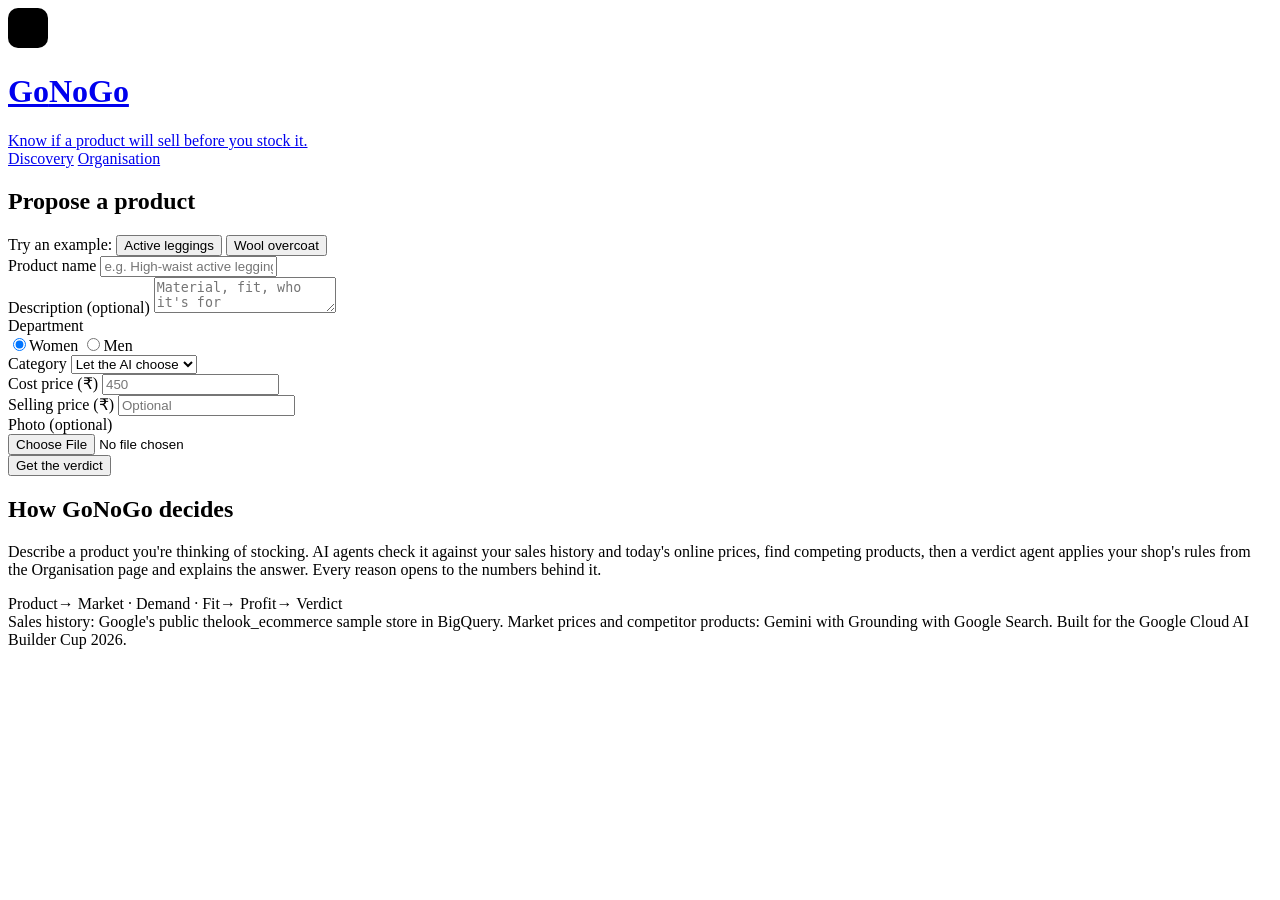
==== backend/static/index.html @ 3d014674 "Base file" ====
<!doctype html>
<html lang="en">
<head>
<meta charset="utf-8">
<meta name="viewport" content="width=device-width, initial-scale=1, viewport-fit=cover">
<title>GoNoGo Discovery</title>
<meta name="description" content="Know if a product will sell before you stock it.">
<link rel="preconnect" href="https://fonts.googleapis.com">
<link rel="stylesheet" href="https://fonts.googleapis.com/css2?family=Bricolage+Grotesque:opsz,wght@12..96,600;12..96,700;12..96,800&family=IBM+Plex+Sans:wght@400;500;600&family=IBM+Plex+Mono:wght@500&display=swap">
<link rel="icon" href="data:image/svg+xml,%3Csvg xmlns='http://www.w3.org/2000/svg' viewBox='0 0 32 32'%3E%3Crect width='32' height='32' rx='8' fill='%23137a4f'/%3E%3Cpath d='M9 16.5l4.5 4.5L23 11.5' stroke='white' stroke-width='3.2' fill='none' stroke-linecap='round' stroke-linejoin='round'/%3E%3C/svg%3E">
<link rel="stylesheet" href="/static/app.css">
</head>
<body>
<div class="wrap">
  <header>
    <a class="brand" href="/">
      <svg width="40" height="40" viewBox="0 0 40 40" aria-hidden="true"><rect width="40" height="40" rx="10" fill="var(--brand)"/><path d="M11 20.5l6 6L29 14" stroke="var(--brand-ink)" stroke-width="3.6" fill="none" stroke-linecap="round" stroke-linejoin="round"/></svg>
      <div><h1>Go<b>No</b>Go</h1><div class="tag">Know if a product will sell before you stock it.</div></div>
    </a>
    <nav class="tabs" aria-label="Pages">
      <a href="/" aria-current="page">Discovery</a>
      <a href="/organisation">Organisation</a>
    </nav>
  </header>
  <p class="shop-line" id="shop-line" hidden></p>

  <div class="grid">
    <form class="panel" id="form" novalidate>
      <h2>Propose a product</h2>
      <div class="examples" aria-label="Examples">
        <span class="hint">Try an example:</span>
        <button type="button" class="chip" data-example="0">Active leggings</button>
        <button type="button" class="chip" data-example="1">Wool overcoat</button>
      </div>
      <div class="field">
        <label for="name">Product name</label>
        <input type="text" id="name" required maxlength="120" placeholder="e.g. High-waist active leggings">
      </div>
      <div class="field">
        <label for="description">Description <span class="hint">(optional)</span></label>
        <textarea id="description" maxlength="600" placeholder="Material, fit, who it's for"></textarea>
      </div>
      <div class="field">
        <span class="label" id="dept-label">Department</span>
        <div class="seg" role="radiogroup" aria-labelledby="dept-label">
          <label><input type="radio" name="department" id="dept-women" value="Women" checked><span>Women</span></label>
          <label><input type="radio" name="department" id="dept-men" value="Men"><span>Men</span></label>
        </div>
      </div>
      <div class="field">
        <label for="category">Category</label>
        <select id="category"><option value="">Let the AI choose</option></select>
      </div>
      <div class="row2">
        <div class="field">
          <label for="cost">Cost price (₹)</label>
          <input type="number" id="cost" min="1" step="1" required placeholder="450">
        </div>
        <div class="field">
          <label for="price">Selling price (₹)</label>
          <input type="number" id="price" min="1" step="1" placeholder="Optional">
        </div>
      </div>
      <div class="field">
        <label for="photo">Photo <span class="hint">(optional)</span></label>
        <div class="photo">
          <input type="file" id="photo" accept="image/*">
          <img id="photo-preview" alt="" hidden>
        </div>
      </div>
      <div class="rules-used" id="rules-used"></div>
      <button class="btn" id="submit" type="submit">Get the verdict</button>
    </form>

    <section class="results" id="results" aria-live="polite">
      <div class="panel empty">
        <h2>How GoNoGo decides</h2>
        <p>Describe a product you're thinking of stocking. AI agents check it against your sales history and today's online prices, find competing products, then a verdict agent applies your shop's rules from the Organisation page and explains the answer. Every reason opens to the numbers behind it.</p>
        <div class="pipeline" aria-label="Agent flow">
          <span class="node">Product</span><span class="arrow">→</span>
          <span class="node">Market · Demand · Fit</span><span class="arrow">→</span>
          <span class="node">Profit</span><span class="arrow">→</span>
          <span class="node final">Verdict</span>
        </div>
      </div>
    </section>
  </div>
  <footer>Sales history: Google's public thelook_ecommerce sample store in BigQuery. Market prices and competitor products: Gemini with Grounding with Google Search. Built for the Google Cloud AI Builder Cup 2026.</footer>
</div>

<script src="/static/shared.js"></script>
<script>
const EXAMPLES = [
  {name: "High-waist active leggings", description: "Squat-proof stretch leggings with a side phone pocket, for gym and yoga", department: "Women", category: "Leggings", cost: 450, price: 1299},
  {name: "Double-breasted wool overcoat", description: "Long, heavy wool-blend winter overcoat", department: "Men", category: "Outerwear & Coats", cost: 6500, price: 8999},
];
const AGENT_INFO = {
  product: ["Product agent", "Reads the idea and photo"],
  market: ["Market agent", "Prices and competitors via Google Search"],
  demand: ["Demand agent", "Comparable sales in BigQuery"],
  fit: ["Fit agent", "Basket and buyer segments"],
  profit: ["Profit agent", "Margin and break-even, in code"],
  verdict: ["Verdict agent", "Applies your rules, explains"],
};
const WORD = {go: "Go", no_go: "No-go", go_with_conditions: "Go, with conditions"};
const org = loadOrg();
let categories = [];
let photoData = null;

// --- organisation context ---
if (org.shop_name) {
  $("shop-line").hidden = false;
  $("shop-line").innerHTML = `Deciding for <b>${esc(org.shop_name)}</b>`;
}
const r = org.rules;
$("rules-used").innerHTML = `<span><strong>Your rules</strong> · <a href="/organisation">edit on Organisation</a></span>
  <span class="vals">Margin ≥ ${esc(r.min_margin_pct)}% · break-even ≤ ${esc(r.max_breakeven_weeks)} weeks · fees ${esc(r.platform_fee_pct)}% · shipping ${inr(r.shipping_per_unit)} · launch cost ${inr(r.launch_cost)}</span>`;

// --- form setup ---
function fillCategories() {
  const dept = document.querySelector("input[name=department]:checked").value;
  const sel = $("category"), keep = sel.value;
  const cats = categories.filter(c => c.department === dept).map(c => c.category);
  sel.innerHTML = `<option value="">Let the AI choose</option>` + cats.map(c => `<option>${esc(c)}</option>`).join("");
  if (cats.includes(keep)) sel.value = keep;
}
document.querySelectorAll("input[name=department]").forEach(el => el.addEventListener("change", fillCategories));
fetch("/api/categories").then(res => res.ok ? res.json() : []).then(rows => { categories = rows; fillCategories(); }).catch(() => {});

document.querySelectorAll("[data-example]").forEach(btn => btn.addEventListener("click", () => {
  const ex = EXAMPLES[+btn.dataset.example];
  $("name").value = ex.name; $("description").value = ex.description;
  $(ex.department === "Men" ? "dept-men" : "dept-women").checked = true;
  fillCategories(); $("category").value = ex.category;
  $("cost").value = ex.cost; $("price").value = ex.price;
}));

$("photo").addEventListener("change", (e) => {
  const file = e.target.files[0];
  photoData = null; $("photo-preview").hidden = true;
  if (!file) return;
  const img = new Image();
  img.onload = () => {   // shrink to 1024px so the upload stays small
    const scale = Math.min(1, 1024 / Math.max(img.width, img.height));
    const c = document.createElement("canvas");
    c.width = Math.round(img.width * scale); c.height = Math.round(img.height * scale);
    c.getContext("2d").drawImage(img, 0, 0, c.width, c.height);
    photoData = c.toDataURL("image/jpeg", 0.85);
    $("photo-preview").src = photoData; $("photo-preview").hidden = false;
    URL.revokeObjectURL(img.src);
  };
  img.src = URL.createObjectURL(file);
});

// --- submit ---
$("form").addEventListener("submit", async (e) => {
  e.preventDefault();
  const name = $("name").value.trim(), cost = parseFloat($("cost").value);
  if (name.length < 2 || !(cost > 0)) { showError("Add a product name and a cost price to get a verdict."); return; }
  const body = {
    name, description: $("description").value.trim(),
    department: document.querySelector("input[name=department]:checked").value,
    category: $("category").value || null, cost,
    price: parseFloat($("price").value) || null, image: photoData, assumptions: org.rules,
  };
  showLoading();
  $("submit").disabled = true;
  try {
    const res = await fetch("/api/evaluate", {method: "POST", headers: {"Content-Type": "application/json"}, body: JSON.stringify(body)});
    const data = await res.json().catch(() => ({}));
    if (!res.ok) throw new Error(typeof data.detail === "string" ? data.detail : `The server answered ${res.status}. Check the form and try again.`);
    render(data, body);
  } catch (err) {
    showError(err.message || "Something went wrong. Try again.");
  } finally {
    $("submit").disabled = false; clearInterval(window._timer);
  }
});

function showLoading() {
  const t0 = Date.now();
  $("results").innerHTML = `<div class="panel loading"><h2>Agents at work <span class="hint" id="elapsed">0s</span></h2><ul>${
    Object.entries(AGENT_INFO).map(([k, [n, d]]) => `<li><span class="dot working"></span>${esc(n)}<span class="d">${esc(d)}</span></li>`).join("")
  }</ul><p class="note">Usually 30 to 45 seconds. The live market search takes longest.</p></div>`;
  clearInterval(window._timer);
  window._timer = setInterval(() => { const el = $("elapsed"); if (el) el.textContent = Math.round((Date.now() - t0) / 1000) + "s"; }, 500);
}
function showError(msg) {
  $("results").innerHTML = `<div class="error" role="alert"><strong>Couldn't get a verdict.</strong> ${esc(msg)}</div>`;
}

// --- rendering ---
function cellHTML(c) {
  if (c && typeof c === "object" && c.url) return `<a href="${esc(c.url)}" target="_blank" rel="noopener">${esc(c.text || "Open")}</a>`;
  return esc(c);
}
function evidenceHTML(ev) {
  if (!ev || !Object.keys(ev).length) return `<p class="note">No evidence recorded for this agent.</p>`;
  let h = "";
  if (ev.summary) h += `<dl>${ev.summary.map(([k, v]) => `<dt>${esc(k)}</dt><dd>${esc(v)}</dd>`).join("")}</dl>`;
  (ev.tables || []).forEach(t => {
    const numCol = (i) => t.rows.every(row => typeof row[i] !== "object" && /^[-₹\d.,%\s+x]+$/.test(String(row[i] ?? "")));
    h += `<div><p class="tbl-title">${esc(t.title)}</p><div class="tbl-wrap"><table><thead><tr>${
      t.columns.map((c, i) => `<th class="${numCol(i) ? "n" : ""}">${esc(c)}</th>`).join("")}</tr></thead><tbody>${
      t.rows.map(row => `<tr>${row.map((c, i) => `<td class="${numCol(i) ? "n" : ""}">${cellHTML(c)}</td>`).join("")}</tr>`).join("")
    }</tbody></table></div></div>`;
  });
  if (ev.links && ev.links.length) h += `<div><p class="tbl-title">Sources</p><ol class="links">${
    ev.links.map(l => `<li><a href="${esc(l.url)}" target="_blank" rel="noopener">${esc(l.title)}</a></li>`).join("")}</ol></div>`;
  if (ev.note) h += `<p class="note">${esc(ev.note)}</p>`;
  return h;
}

function sparkline(values) {
  if (!values || values.length < 2 || Math.max(...values) === 0) return "";
  const w = 600, h = 80, pad = 6, max = Math.max(...values);
  const x = (i) => pad + i * (w - 2 * pad) / (values.length - 1);
  const y = (v) => h - pad - (v / max) * (h - 2 * pad - 14);
  const pts = values.map((v, i) => `${x(i).toFixed(1)},${y(v).toFixed(1)}`).join(" ");
  const last = values.length - 1;
  return `<svg class="spark" viewBox="0 0 ${w} ${h}" preserveAspectRatio="none" role="img" aria-label="Units sold by comparable products, last 12 months">
    <polygon points="${x(0)},${h - pad} ${pts} ${x(last)},${h - pad}" fill="var(--brand)" fill-opacity=".12"/>
    <polyline points="${pts}" fill="none" stroke="var(--brand)" stroke-width="2" vector-effect="non-scaling-stroke"/>
    <circle cx="${x(last)}" cy="${y(values[last])}" r="4" fill="var(--brand)"/></svg>`;
}

function competitorsHTML(list, mine, range) {
  if (!list || !list.length) return "";
  const rows = [...list].sort((a, b) => (a.price_inr ?? 1e12) - (b.price_inr ?? 1e12));
  const rangeText = range && range.low_inr && range.high_inr ? `Online range ${inr(range.low_inr)} to ${inr(range.high_inr)}` : "From Google Search";
  return `<div class="panel section">
    <div class="section-head"><h2>Competitor products</h2><span class="hint">${esc(rangeText)}</span></div>
    <ul class="comp-list">
      <li class="comp mine"><div><div class="nm">${esc(mine.name)} <span class="hint">(yours)</span></div><div class="st">Your proposed price</div></div>
        <span class="pr">${inr(mine.price)}</span><span></span></li>
      ${rows.map(p => `<li class="comp"><div><div class="nm">${esc(p.name)}</div><div class="st">${esc(p.store)}</div></div>
        <span class="pr">${inr(p.price_inr)}</span>
        <a href="${esc(p.url)}" target="_blank" rel="noopener">${p.link_type === "product" ? "View product ↗" : "Search " + esc(p.store) + " ↗"}</a></li>`).join("")}
    </ul>
    <p class="note">"View product" opens a page Google Search found for this product. "Search" opens that store's search for it.</p>
  </div>`;
}

function render(d, body) {
  const k = d.key_numbers || {};
  const bw = k.breakeven_weeks;
  const kpis = [
    ["Selling price", inr(k.price), k.price_assumed ? "suggested (2.2x cost)" : "your price"],
    ["Expected sales", k.expected_monthly_units != null ? Math.round(k.expected_monthly_units) + " / month" : "-", "from comparable products"],
    ["Margin", k.margin != null ? (k.margin * 100).toFixed(1) + "%" : "-", "after fees, shipping, returns"],
    ["Break-even", bw != null ? "week " + Math.max(1, Math.ceil(bw)) : "never", "launch cost recovered"],
    ["Opening order", k.opening_stock != null ? k.opening_stock + " units" : "-", "lead time + cover"],
    ["Cash tied up", inr(k.cash_tied), "in opening stock"],
  ];
  const agents = d.agents || {};
  const failed = Object.entries(agents).filter(([, a]) => a.status === "failed").map(([n]) => AGENT_INFO[n]?.[0] || n);

  $("results").innerHTML = `
    <div class="verdict ${esc(d.verdict)}">
      <div class="word">${esc(WORD[d.verdict] || d.verdict)}</div>
      <p class="headline">${esc(d.headline)}</p>
      ${d.conditions && d.conditions.length ? `<ul>${d.conditions.map(c => `<li>${esc(c)}</li>`).join("")}</ul>` : ""}
      ${d.advice ? `<p class="advice">${esc(d.advice)}</p>` : ""}
    </div>
    ${failed.length ? `<div class="error"><strong>Partial result.</strong> ${esc(failed.join(", "))} did not finish; the verdict uses the other agents.</div>` : ""}
    <div class="kpis">${kpis.map(([a, b, c]) => `<div class="kpi"><span class="k">${esc(a)}</span><span class="v">${esc(b)}</span><span class="s">${esc(c)}</span></div>`).join("")}</div>

    <div class="panel section">
      <div class="section-head"><h2>Why</h2><span class="hint">Open a reason to see its evidence</span></div>
      ${(d.reasons || []).map((rs, i) => `
        <details class="reason"${i === 0 ? " open" : ""}>
          <summary><span class="num">0${i + 1}</span><span>${esc(rs.text)}</span><span class="agent-tag">${esc(AGENT_INFO[rs.agent]?.[0] || rs.agent)}</span></summary>
          <div class="evidence">${evidenceHTML(rs.evidence)}</div>
        </details>`).join("")}
    </div>

    ${competitorsHTML(d.competitor_products, {name: body.name, price: k.price}, d.market_range)}

    <div class="panel section">
      <div class="section-head"><h2>Your rules</h2><a class="hint" href="/organisation">Edit on Organisation</a></div>
      <ul class="checks">${(d.checks || []).map(c => `
        <li><span class="pill ${c.passed ? "pass" : (c.hard ? "fail" : "warn")}">${c.passed ? "Pass" : (c.hard ? "Fail" : "Watch")}</span>
        <span>${esc(c.label)}${c.hard ? "" : ' <span class="hint">(soft)</span>'}</span><span class="val">${esc(c.value)}</span></li>`).join("")}</ul>
    </div>

    ${d.trend && d.trend.length ? `<div class="panel section">
      <div class="section-head"><h2>Demand for comparable products</h2><span class="hint">Units per 30 days, last 12 months</span></div>
      ${sparkline(d.trend)}
    </div>` : ""}

    <div class="panel section">
      <div class="section-head"><h2>The agents</h2><span class="hint">Finished in ${(d.timing_ms / 1000).toFixed(1)}s</span></div>
      <div class="agents">${Object.keys(AGENT_INFO).filter(n => agents[n]).map(n => {
        const a = agents[n];
        return `<details class="agent"><summary><span class="name"><span class="dot ${esc(a.status)}"></span>${esc(AGENT_INFO[n][0])}</span>
          <span class="meta">${esc(a.status)} · ${(a.ms / 1000).toFixed(1)}s</span></summary>
          <div class="evidence">${a.status === "failed" ? `<p class="note">${esc(a.error)}</p>` : evidenceHTML(a.evidence)}${a.note ? `<p class="note">${esc(a.note)}</p>` : ""}</div></details>`;
      }).join("")}</div>
    </div>`;
  $("results").scrollIntoView({behavior: matchMedia("(prefers-reduced-motion: reduce)").matches ? "auto" : "smooth", block: "start"});
}
</script>
</body>
</html>
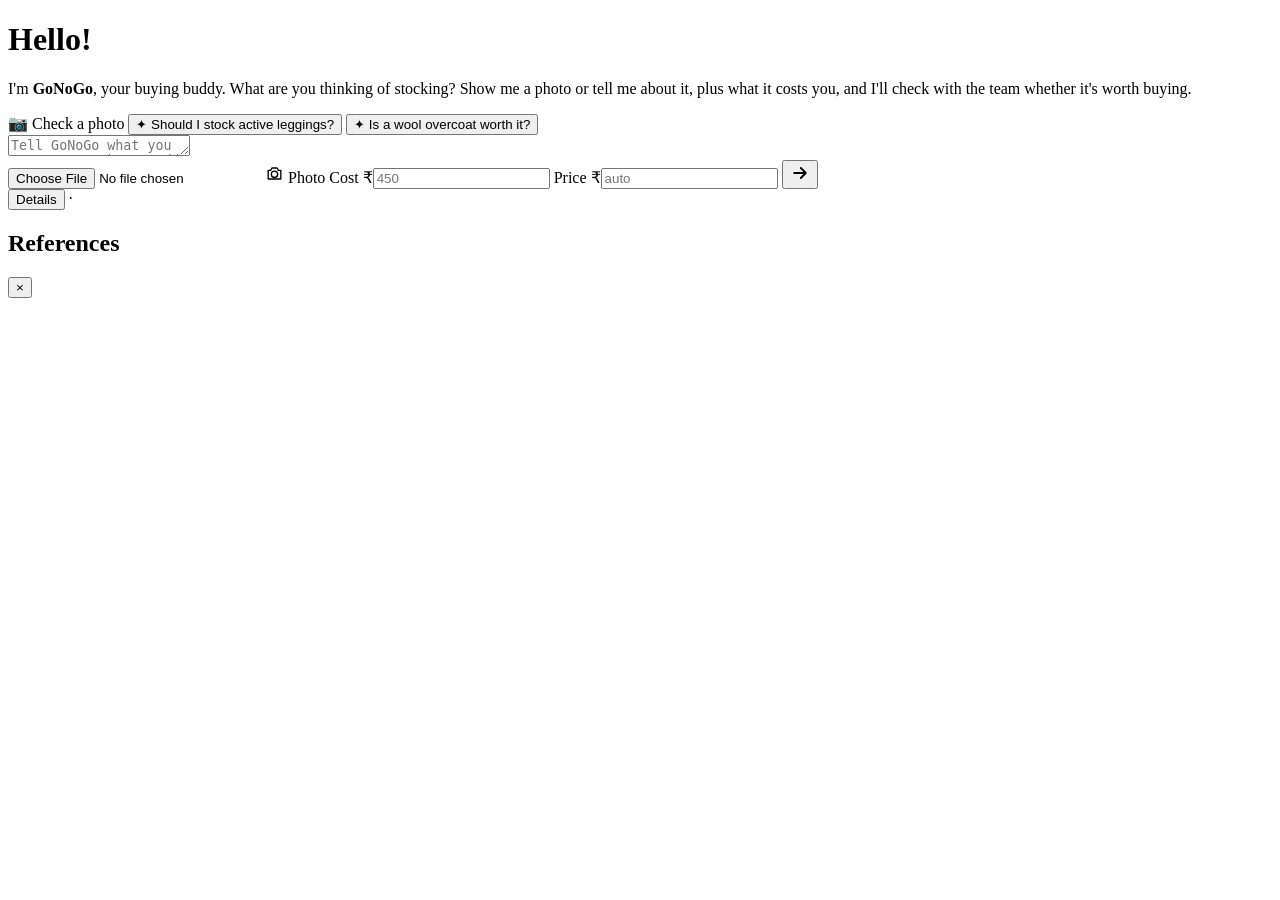
==== commit 365ee0fb: "GoNoGo: shop data, chat Discovery, agent crew, budget, access code - Urban Loom demo shop: data gene" ====
--- a/backend/static/index.html
+++ b/backend/static/index.html
@@ -7,118 +7,174 @@
 <meta name="description" content="Know if a product will sell before you stock it.">
 <link rel="preconnect" href="https://fonts.googleapis.com">
 <link rel="stylesheet" href="https://fonts.googleapis.com/css2?family=Bricolage+Grotesque:opsz,wght@12..96,600;12..96,700;12..96,800&family=IBM+Plex+Sans:wght@400;500;600&family=IBM+Plex+Mono:wght@500&display=swap">
-<link rel="icon" href="data:image/svg+xml,%3Csvg xmlns='http://www.w3.org/2000/svg' viewBox='0 0 32 32'%3E%3Crect width='32' height='32' rx='8' fill='%23137a4f'/%3E%3Cpath d='M9 16.5l4.5 4.5L23 11.5' stroke='white' stroke-width='3.2' fill='none' stroke-linecap='round' stroke-linejoin='round'/%3E%3C/svg%3E">
+<link rel="icon" href="data:image/svg+xml,%3Csvg xmlns='http://www.w3.org/2000/svg' viewBox='0 0 40 40'%3E%3Ccircle cx='20' cy='20' r='20' fill='%23137a4f'/%3E%3Ccircle cx='20' cy='20' r='15.5' fill='none' stroke='white' stroke-opacity='.25' stroke-width='1.4'/%3E%3Cg transform='rotate(40 20 20)'%3E%3Cpath d='M20 6.5L25 20H15Z' fill='white'/%3E%3Cpath d='M15 20H25L20 33.5Z' fill='white' fill-opacity='.4'/%3E%3Ccircle cx='20' cy='20' r='2.3' fill='%23137a4f'/%3E%3C/g%3E%3C/svg%3E">
 <link rel="stylesheet" href="/static/app.css">
 </head>
 <body>
-<div class="wrap">
-  <header>
-    <a class="brand" href="/">
-      <svg width="40" height="40" viewBox="0 0 40 40" aria-hidden="true"><rect width="40" height="40" rx="10" fill="var(--brand)"/><path d="M11 20.5l6 6L29 14" stroke="var(--brand-ink)" stroke-width="3.6" fill="none" stroke-linecap="round" stroke-linejoin="round"/></svg>
-      <div><h1>Go<b>No</b>Go</h1><div class="tag">Know if a product will sell before you stock it.</div></div>
-    </a>
-    <nav class="tabs" aria-label="Pages">
-      <a href="/" aria-current="page">Discovery</a>
-      <a href="/organisation">Organisation</a>
-    </nav>
-  </header>
-  <p class="shop-line" id="shop-line" hidden></p>
-
-  <div class="grid">
-    <form class="panel" id="form" novalidate>
-      <h2>Propose a product</h2>
-      <div class="examples" aria-label="Examples">
-        <span class="hint">Try an example:</span>
-        <button type="button" class="chip" data-example="0">Active leggings</button>
-        <button type="button" class="chip" data-example="1">Wool overcoat</button>
+<div class="app">
+<aside class="side" id="side"></aside>
+<main class="wrap">
+  <div class="disc" id="disc">
+   <div class="chat">
+    <div class="hero" id="hero">
+      <div class="buddy" id="buddy"></div>
+      <h1 class="hero-title" id="greeting">Hello!</h1>
+      <p class="hero-sub">I'm <b>GoNoGo</b>, your buying buddy. What are you thinking of stocking?
+        Show me a photo or tell me about it, plus what it costs you, and I'll check with the team whether it's worth buying.</p>
+      <div class="starters">
+        <label class="starter" for="photo"><span aria-hidden="true">📷</span> Check a photo</label>
+        <button type="button" class="starter" data-example="0"><span aria-hidden="true">✦</span> Should I stock active leggings?</button>
+        <button type="button" class="starter" data-example="1"><span aria-hidden="true">✦</span> Is a wool overcoat worth it?</button>
       </div>
-      <div class="field">
-        <label for="name">Product name</label>
-        <input type="text" id="name" required maxlength="120" placeholder="e.g. High-waist active leggings">
+    </div>
+
+    <div class="thread" id="thread" aria-live="polite"></div>
+    <button type="button" class="jump" id="jump" hidden aria-label="Jump to the latest message">↓</button>
+
+    <div class="composer-wrap">
+    <form class="composer" id="form" novalidate>
+      <div class="cmp-photo" id="cmp-photo" hidden>
+        <span class="pic" id="pic"><img id="photo-preview" alt="Your photo"><span class="boxes" id="boxes"></span></span>
+        <button type="button" class="cmp-x" id="photo-remove" aria-label="Remove photo">×</button>
       </div>
-      <div class="field">
-        <label for="description">Description <span class="hint">(optional)</span></label>
-        <textarea id="description" maxlength="600" placeholder="Material, fit, who it's for"></textarea>
+      <div class="detect" id="detect" role="status" hidden></div>
+      <textarea id="name" rows="1" maxlength="120" aria-label="Product" placeholder="Tell GoNoGo what you want to stock, or add or paste a photo…"></textarea>
+      <div class="cmp-bar">
+        <input type="file" id="photo" accept="image/*" class="sr-only">
+        <label class="cmp-btn" for="photo" title="Add a photo">
+          <svg viewBox="0 0 24 24" width="19" height="19" aria-hidden="true"><path d="M4 8h3l2-3h6l2 3h3v11H4zM12 17a4 4 0 100-8 4 4 0 000 8z" fill="none" stroke="currentColor" stroke-width="1.7" stroke-linejoin="round"/></svg>
+          <span>Photo</span>
+        </label>
+        <label class="cmp-field"><span>Cost ₹</span><input type="number" id="cost" min="1" step="1" inputmode="numeric" placeholder="450" aria-label="Your cost price in rupees"></label>
+        <label class="cmp-field"><span>Price ₹</span><input type="number" id="price" min="1" step="1" inputmode="numeric" placeholder="auto" aria-label="Selling price in rupees"></label>
+        <button class="cmp-go" id="submit" type="submit" aria-label="Get the verdict" title="Get the verdict">
+          <svg viewBox="0 0 24 24" width="20" height="20" aria-hidden="true"><path d="M5 12h14M13 6l6 6-6 6" fill="none" stroke="currentColor" stroke-width="2.2" stroke-linecap="round" stroke-linejoin="round"/></svg>
+        </button>
       </div>
-      <div class="field">
-        <span class="label" id="dept-label">Department</span>
-        <div class="seg" role="radiogroup" aria-labelledby="dept-label">
-          <label><input type="radio" name="department" id="dept-women" value="Women" checked><span>Women</span></label>
-          <label><input type="radio" name="department" id="dept-men" value="Men"><span>Men</span></label>
+    </form>
+    <p class="hint cmp-note" id="price-hint" hidden></p>
+
+    <div class="cmp-under">
+
+      <button type="button" class="link-btn" id="details-open">Details<span id="details-sum" hidden></span></button>
+      <span class="sep" aria-hidden="true">·</span>
+      <span id="rules-used"></span>
+    </div>
+    </div>
+   </div>
+
+   <button type="button" class="refs-toggle" id="refs-toggle" hidden aria-controls="refs" aria-expanded="false">
+     <svg viewBox="0 0 24 24" width="17" height="17" aria-hidden="true"><path d="M6 3.5h9l3.5 3.5v13.5H6zM14.5 3.5V7.5h4M9 12h6.5M9 15.5h6.5" fill="none" stroke="currentColor" stroke-width="1.7" stroke-linejoin="round"/></svg>
+     References<span class="new-dot" hidden></span></button>
+   <aside class="refs" id="refs" aria-labelledby="refs-title" aria-hidden="true">
+     <div class="refs-head"><div><h2 id="refs-title">References</h2><span class="hint" id="refs-for"></span></div>
+       <button type="button" class="refs-x" id="refs-close" aria-label="Close references">×</button></div>
+     <div class="refs-body" id="refs-body"></div>
+   </aside>
+  </div>
+</main>
+</div>
+
+
+  <dialog class="modal" id="details-modal" aria-labelledby="details-title">
+    <form method="dialog" class="modal-card">
+      <div class="modal-head"><h2 id="details-title">Product details</h2><button class="modal-x" value="close" aria-label="Close">×</button></div>
+      <p class="hint">Optional. A photo fills these in for you; otherwise GoNoGo works them out.</p>
+      <div class="modal-body">
+          <div class="field">
+            <label for="description">Description <span class="hint">(optional)</span></label>
+            <textarea id="description" maxlength="600" placeholder="Material, fit, who it's for"></textarea>
+          </div>
+          <div class="field">
+            <span class="label" id="dept-label">Department</span>
+            <div class="seg" role="radiogroup" aria-labelledby="dept-label">
+              <label><input type="radio" name="department" id="dept-women" value="Women"><span>Women</span></label>
+              <label><input type="radio" name="department" id="dept-men" value="Men"><span>Men</span></label>
+            </div>
+          </div>
+          <div class="field">
+            <label for="category">Category</label>
+            <select id="category"><option value="">Let the AI choose</option></select>
+          </div>
         </div>
+      <div class="modal-foot"><button class="btn" value="done">Done</button></div>
+    </form>
+  </dialog>
+
+  <dialog class="modal" id="rules-modal" aria-labelledby="rules-title">
+    <form class="modal-card" id="rules-form-modal" novalidate>
+      <div class="modal-head"><h2 id="rules-title">Your shop's rules</h2><button type="button" class="modal-x" id="rules-x" aria-label="Close">×</button></div>
+      <p class="hint">Every verdict uses these. Saved for every browser.</p>
+      <div class="modal-body" id="rules-fields"></div>
+      <div class="modal-foot">
+        <span class="saved" id="rules-saved" role="status"></span>
+        <a class="hint" href="/business">Full Business page</a>
+        <button class="btn" type="submit" id="rules-save">Save rules</button>
       </div>
-      <div class="field">
-        <label for="category">Category</label>
-        <select id="category"><option value="">Let the AI choose</option></select>
-      </div>
-      <div class="row2">
-        <div class="field">
-          <label for="cost">Cost price (₹)</label>
-          <input type="number" id="cost" min="1" step="1" required placeholder="450">
-        </div>
-        <div class="field">
-          <label for="price">Selling price (₹)</label>
-          <input type="number" id="price" min="1" step="1" placeholder="Optional">
-        </div>
-      </div>
-      <div class="field">
-        <label for="photo">Photo <span class="hint">(optional)</span></label>
-        <div class="photo">
-          <input type="file" id="photo" accept="image/*">
-          <img id="photo-preview" alt="" hidden>
-        </div>
-      </div>
-      <div class="rules-used" id="rules-used"></div>
-      <button class="btn" id="submit" type="submit">Get the verdict</button>
     </form>
-
-    <section class="results" id="results" aria-live="polite">
-      <div class="panel empty">
-        <h2>How GoNoGo decides</h2>
-        <p>Describe a product you're thinking of stocking. AI agents check it against your sales history and today's online prices, find competing products, then a verdict agent applies your shop's rules from the Organisation page and explains the answer. Every reason opens to the numbers behind it.</p>
-        <div class="pipeline" aria-label="Agent flow">
-          <span class="node">Product</span><span class="arrow">→</span>
-          <span class="node">Market · Demand · Fit</span><span class="arrow">→</span>
-          <span class="node">Profit</span><span class="arrow">→</span>
-          <span class="node final">Verdict</span>
-        </div>
-      </div>
-    </section>
-  </div>
-  <footer>Sales history: Google's public thelook_ecommerce sample store in BigQuery. Market prices and competitor products: Gemini with Grounding with Google Search. Built for the Google Cloud AI Builder Cup 2026.</footer>
-</div>
-
+  </dialog>
 <script src="/static/shared.js"></script>
+<script src="/static/agents.js"></script>
 <script>
 const EXAMPLES = [
   {name: "High-waist active leggings", description: "Squat-proof stretch leggings with a side phone pocket, for gym and yoga", department: "Women", category: "Leggings", cost: 450, price: 1299},
-  {name: "Double-breasted wool overcoat", description: "Long, heavy wool-blend winter overcoat", department: "Men", category: "Outerwear & Coats", cost: 6500, price: 8999},
+  {name: "Double-breasted wool overcoat", description: "Long, heavy wool-blend winter overcoat", department: "Men", category: "Outerwear", cost: 6500, price: 8999},
 ];
-const AGENT_INFO = {
-  product: ["Product agent", "Reads the idea and photo"],
-  market: ["Market agent", "Prices and competitors via Google Search"],
-  demand: ["Demand agent", "Comparable sales in BigQuery"],
-  fit: ["Fit agent", "Basket and buyer segments"],
-  profit: ["Profit agent", "Margin and break-even, in code"],
-  verdict: ["Verdict agent", "Applies your rules, explains"],
-};
+// Reason tags and the partial-result note name the agent by its character.
+const AGENT_INFO = Object.fromEntries(Object.entries(PERSONAS).map(([k, p]) => [k, [`${p.name} · ${p.role}`, p.job]]));
 const WORD = {go: "Go", no_go: "No-go", go_with_conditions: "Go, with conditions"};
-const org = loadOrg();
+let org = loadOrg();
 let categories = [];
-let photoData = null;
-
-// --- organisation context ---
-if (org.shop_name) {
-  $("shop-line").hidden = false;
-  $("shop-line").innerHTML = `Deciding for <b>${esc(org.shop_name)}</b>`;
-}
-const r = org.rules;
-$("rules-used").innerHTML = `<span><strong>Your rules</strong> · <a href="/organisation">edit on Organisation</a></span>
-  <span class="vals">Margin ≥ ${esc(r.min_margin_pct)}% · break-even ≤ ${esc(r.max_breakeven_weeks)} weeks · fees ${esc(r.platform_fee_pct)}% · shipping ${inr(r.shipping_per_unit)} · launch cost ${inr(r.launch_cost)}</span>`;
+let photoData = null;     // the whole photo, as uploaded (shrunk to 1024px)
+let found = [];           // products found in it: {n, box, name, department, category, fits_shop, price, ...}
+let picked = null;        // the number of the product being checked
+let pickedImage = null;   // that product cut out of the photo, sent for the verdict
+
+// --- the shop's rules (from BigQuery; this browser's copy if offline) ---
+let rulesFailed = false;   // only warn once loading the saved rules has actually failed
+function showRules() {
+  const r = org.rules;
+  $("rules-used").innerHTML = `<button type="button" class="link-btn" onclick="openRules()" title="Keep at least ${esc(r.min_margin_pct)}% of each sale · earn the launch cost back within ${esc(r.max_breakeven_weeks)} weeks">${esc(org.shop_name || "Your")} rules</button>${
+    rulesFailed ? ` <span class="hint">(offline copy)</span>` : ""}`;
+}
+showRules();
+fetchSettings().then(o => { org = o; rulesFailed = o.source !== "bigquery"; showRules(); if (typeof greet === "function") greet(); });
+
+// --- the two dialogs: product details, and the shop's rules ---
+$("details-open").addEventListener("click", () => $("details-modal").showModal());
+function openRules() {
+  $("rules-fields").innerHTML = RULE_GROUPS.map(([title, rules]) => `<fieldset><legend>${esc(title)}</legend>${
+    rules.map(([k, label, , hint]) => `<div class="rule"><label for="m_${k}">${esc(label)}</label>
+      <input type="number" id="m_${k}" step="any" min="0" value="${esc(org.rules[k])}"><span class="hint">${esc(hint)}</span></div>`).join("")
+  }</fieldset>`).join("");
+  $("rules-saved").textContent = "";
+  $("rules-modal").showModal();
+}
+$("rules-x").addEventListener("click", () => $("rules-modal").close());
+$("rules-form-modal").addEventListener("submit", async (e) => {
+  e.preventDefault();
+  const rules = {...org.rules};
+  RULES.forEach(([k]) => { const v = parseFloat($("m_" + k).value); if (!isNaN(v) && v >= 0) rules[k] = v; });
+  $("rules-save").disabled = true; $("rules-saved").textContent = "Saving…";
+  try {
+    org = {...org, ...(await putSettings({rules}))};
+    rulesFailed = false; showRules();
+    $("rules-saved").textContent = "Saved.";
+    setTimeout(() => $("rules-modal").close(), 500);
+  } catch (err) {
+    $("rules-saved").textContent = `Couldn't save: ${err.message}`;
+  } finally {
+    $("rules-save").disabled = false;
+  }
+});
+// click outside a dialog to close it
+document.querySelectorAll("dialog.modal").forEach(d => d.addEventListener("click", (e) => { if (e.target === d) d.close(); }));
 
 // --- form setup ---
+// The department, only if someone chose it (Details, a photo or an example); otherwise the agents decide.
+function deptChosen() { return document.querySelector("input[name=department]:checked")?.value || null; }
 function fillCategories() {
-  const dept = document.querySelector("input[name=department]:checked").value;
+  const dept = deptChosen();
   const sel = $("category"), keep = sel.value;
   const cats = categories.filter(c => c.department === dept).map(c => c.category);
   sel.innerHTML = `<option value="">Let the AI choose</option>` + cats.map(c => `<option>${esc(c)}</option>`).join("");
@@ -127,18 +183,45 @@
 document.querySelectorAll("input[name=department]").forEach(el => el.addEventListener("change", fillCategories));
 fetch("/api/categories").then(res => res.ok ? res.json() : []).then(rows => { categories = rows; fillCategories(); }).catch(() => {});
 
+function setDetails(d) {
+  $("name").value = d.name || "";
+  if (typeof autoGrow === "function") autoGrow();
+  $("description").value = d.description || "";
+  if (d.department) $(d.department === "Men" ? "dept-men" : "dept-women").checked = true;
+  fillCategories();
+  if (d.category) $("category").value = d.category;
+  updateSummary();
+}
+function updateSummary() {
+  const name = $("name").value.trim(), cat = $("category").value;
+  const dept = deptChosen();
+  $("details-sum").textContent = name ? [name, dept, cat].filter(Boolean).join(" · ") : "";
+}
+["name", "category"].forEach(id => $(id).addEventListener("input", updateSummary));
+document.querySelectorAll("input[name=department]").forEach(el => el.addEventListener("change", updateSummary));
+$("price").addEventListener("input", () => { delete $("price").dataset.auto; });
+
 document.querySelectorAll("[data-example]").forEach(btn => btn.addEventListener("click", () => {
   const ex = EXAMPLES[+btn.dataset.example];
-  $("name").value = ex.name; $("description").value = ex.description;
-  $(ex.department === "Men" ? "dept-men" : "dept-women").checked = true;
-  fillCategories(); $("category").value = ex.category;
-  $("cost").value = ex.cost; $("price").value = ex.price;
+  clearPhoto();
+  setDetails(ex);
+  $("cost").value = ex.cost; $("price").value = ex.price; delete $("price").dataset.auto;
+  $("price-hint").hidden = true;
 }));
 
-$("photo").addEventListener("change", (e) => {
-  const file = e.target.files[0];
-  photoData = null; $("photo-preview").hidden = true;
-  if (!file) return;
+// --- start from a photo: read it, fill in the details, suggest a price ---
+function clearPhoto() {
+  photoData = null; $("photo").value = "";
+  $("cmp-photo").hidden = true;
+  found = []; picked = null; pickedImage = null; $("boxes").innerHTML = "";
+  $("detect").hidden = true;
+}
+function showDetect(html, kind) {
+  $("detect").className = "detect" + (kind ? " " + kind : "");
+  $("detect").innerHTML = html; $("detect").hidden = false;
+}
+function usePhoto(file) {
+  if (!file || !file.type.startsWith("image/")) { showDetect("That file isn't a photo. Use a JPG or PNG image.", "bad"); return; }
   const img = new Image();
   img.onload = () => {   // shrink to 1024px so the upload stays small
     const scale = Math.min(1, 1024 / Math.max(img.width, img.height));
@@ -146,47 +229,398 @@
     c.width = Math.round(img.width * scale); c.height = Math.round(img.height * scale);
     c.getContext("2d").drawImage(img, 0, 0, c.width, c.height);
     photoData = c.toDataURL("image/jpeg", 0.85);
-    $("photo-preview").src = photoData; $("photo-preview").hidden = false;
+    $("photo-preview").src = photoData; $("cmp-photo").hidden = false;
+    found = []; picked = null; pickedImage = null; $("boxes").innerHTML = "";
     URL.revokeObjectURL(img.src);
+    readPhoto();
   };
+  img.onerror = () => showDetect("Couldn't open that photo. Try a JPG or PNG.", "bad");
   img.src = URL.createObjectURL(file);
+}
+async function readPhoto() {
+  const sent = photoData;
+  showDetect(`<span class="reading"><span class="dot working"></span>Looking for products in your photo…</span>`);
+  try {
+    const res = await fetch("/api/autofill", {method: "POST", headers: {"Content-Type": "application/json"},
+      body: JSON.stringify({image: sent, hint: $("description").value.trim()})});
+    const data = await res.json().catch(() => ({}));
+    if (!res.ok) throw new Error(typeof data.detail === "string" ? data.detail : `The server answered ${res.status}.`);
+    if (sent !== photoData) return;   // a newer photo was added meanwhile
+    found = data.items || [];
+    if (!found.length) {
+      showDetect("Couldn't find a product in this photo. Try a clearer photo, or type the details below.", "bad");
+      return;
+    }
+    drawBoxes();
+    if (!found.some(it => it.fits_shop)) {
+      setDetails({name: found[0].name, description: found[0].description});
+      $("category").value = ""; updateSummary();
+      if ($("price").dataset.auto) { $("price").value = ""; delete $("price").dataset.auto; }
+      $("price-hint").hidden = true;
+      showFound();
+      return;
+    }
+    showFound();
+    pickProduct(data.selected || found.find(it => it.fits_shop).n);
+    $("cost").focus();
+  } catch (err) {
+    if (sent !== photoData) return;
+    showDetect(`${esc(err.message)}`, "bad");
+  }
+}
+
+// Numbered boxes on the photo; the shop's products can be picked by tapping them.
+function drawBoxes() {
+  $("boxes").innerHTML = found.filter(it => it.box).map(it => {
+    const [y0, x0, y1, x1] = it.box;
+    return `<button type="button" class="pbox${it.fits_shop ? "" : " off"}${it.n === picked ? " on" : ""}" data-n="${it.n}"
+      style="top:${y0 / 10}%;left:${x0 / 10}%;height:${(y1 - y0) / 10}%;width:${(x1 - x0) / 10}%"
+      aria-label="${it.n}: ${esc(it.name)}${it.fits_shop ? "" : " (your shop doesn't sell this)"}"${it.fits_shop ? "" : " tabindex=\"-1\""}>
+      <span class="pnum">${it.n}</span></button>`;
+  }).join("");
+}
+$("boxes").addEventListener("click", (e) => {
+  const b = e.target.closest(".pbox");
+  if (!b) return;
+  e.preventDefault();   // the photo sits in the upload area: don't open the file picker
+  const it = found.find(x => x.n === +b.dataset.n);
+  if (it && it.fits_shop) pickProduct(it.n);
 });
 
-// --- submit ---
+function showFound() {
+  const sold = found.filter(it => it.fits_shop).length, shop = org.shop_name || "your shop";
+  const head = !sold ? (found.length === 1 ? `This isn't something ${shop} sells.` : `None of these suit ${shop}.`)
+    : found.length === 1 ? "Found 1 product." : `Found ${found.length} products.` + (sold > 1 ? " Pick the one to check:" : "");
+  showDetect(`<span><strong>${esc(head)}</strong></span>
+    <div class="found-list" role="radiogroup" aria-label="Products in the photo">${found.map(it => `
+      <button type="button" class="found${it.fits_shop ? "" : " off"}" role="radio" aria-checked="false" data-n="${it.n}"${it.fits_shop ? "" : " disabled"}>
+        <span class="pnum">${it.n}</span>
+        <span class="found-text"><b>${esc(it.name)}</b>
+          <small>${it.fits_shop ? `${esc(it.department)} · ${esc(it.category)}${it.price && it.price.suggested_inr ? ` · usually ${inr(it.price.suggested_inr)}` : ""}`
+                                : esc(it.reason || `${it.what_it_is || "This"}: your shop doesn't sell this`)}</small></span>
+      </button>`).join("")}
+    </div>${sold ? "" : `<span class="warn-text">Try a photo of something you'd sell, or a single product.</span>`}`, sold ? "ok" : "bad");
+  $("detect").querySelectorAll(".found:not([disabled])").forEach(b => b.addEventListener("click", () => pickProduct(+b.dataset.n)));
+}
+
+// Choose one product: fill in its details and price, highlight it, and cut it out of the photo for the verdict.
+function pickProduct(n) {
+  const p = found.find(it => it.n === n);
+  if (!p) return;
+  picked = n;
+  drawBoxes();
+  $("detect").querySelectorAll(".found").forEach(b => b.setAttribute("aria-checked", String(+b.dataset.n === n)));
+  setDetails(p);
+  pickedImage = cropTo(p.box);
+  const pr = p.price;
+  if (pr && pr.suggested_inr) {
+    if (!$("price").value || $("price").dataset.auto) { $("price").value = pr.suggested_inr; $("price").dataset.auto = "1"; }
+    $("price-hint").hidden = false;
+    $("price-hint").textContent = `Suggested ${inr(pr.suggested_inr)}: half of your ${p.category} sales are at or below this price. ` +
+      `Your ${pr.products} ${p.category} sell from ${inr(pr.min_inr)} to ${inr(pr.max_inr)}, most between ${inr(pr.low_inr)} and ${inr(pr.high_inr)}.`;
+  } else {
+    if ($("price").dataset.auto) { $("price").value = ""; delete $("price").dataset.auto; }
+    $("price-hint").hidden = false;
+    $("price-hint").textContent = `You don't sell ${p.category} yet, so enter a selling price, or leave it empty to use 2.2× cost.`;
+  }
+}
+
+// The picked product's part of the photo (with a little margin), so the agents judge only that product.
+function cropTo(box) {
+  const img = $("photo-preview");
+  if (!box || !img.naturalWidth || found.length < 2) return null;
+  const [y0, x0, y1, x1] = box, W = img.naturalWidth, H = img.naturalHeight, pad = 0.06;
+  const left = Math.max(0, (x0 / 1000 - pad) * W), top = Math.max(0, (y0 / 1000 - pad) * H);
+  const right = Math.min(W, (x1 / 1000 + pad) * W), bottom = Math.min(H, (y1 / 1000 + pad) * H);
+  const c = document.createElement("canvas");
+  c.width = Math.round(right - left); c.height = Math.round(bottom - top);
+  c.getContext("2d").drawImage(img, left, top, right - left, bottom - top, 0, 0, c.width, c.height);
+  return c.toDataURL("image/jpeg", 0.88);
+}
+$("photo").addEventListener("change", (e) => usePhoto(e.target.files[0]));
+const drop = $("form");   // drop a photo anywhere on the search box
+$("photo-remove").addEventListener("click", () => { clearPhoto(); $("price-hint").hidden = true; });
+["dragenter", "dragover"].forEach(ev => drop.addEventListener(ev, (e) => { e.preventDefault(); drop.classList.add("over"); }));
+["dragleave", "drop"].forEach(ev => drop.addEventListener(ev, (e) => { e.preventDefault(); drop.classList.remove("over"); }));
+drop.addEventListener("drop", (e) => usePhoto(e.dataTransfer.files[0]));
+// Paste a photo (Cmd/Ctrl+V) into the box, or anywhere on the page: copied images and screenshots work too.
+// Pasting text still pastes text as usual.
+document.addEventListener("paste", (e) => {
+  const item = [...(e.clipboardData?.items || [])].find(i => i.kind === "file" && i.type.startsWith("image/"));
+  if (!item) return;
+  e.preventDefault();
+  usePhoto(item.getAsFile());
+});
+
+// --- ask: a chat turn ---
+const answers = [];   // every answer so far: {data, body}; the References panel shows one of them
+const asked = [];     // every question so far (the body sent), for the Edit buttons
+
+let running = null;    // the AbortController of the check in progress (the go button becomes Stop)
+let convId = null;     // this conversation, saved in the browser for "Recent checks"
+
 $("form").addEventListener("submit", async (e) => {
   e.preventDefault();
+  if (running) { running.abort(); return; }   // the button is "Stop" while the team works
   const name = $("name").value.trim(), cost = parseFloat($("cost").value);
-  if (name.length < 2 || !(cost > 0)) { showError("Add a product name and a cost price to get a verdict."); return; }
+  if (!(cost > 0)) { composerHint("Enter your cost price (what you pay per piece) to get a verdict."); $("cost").focus(); return; }
+  if (name.length < 2) {
+    $("name").focus();
+    composerHint(photoData ? "Wait for the photo to be read, or describe the product." : "Add a photo, or describe the product.");
+    return;
+  }
   const body = {
     name, description: $("description").value.trim(),
-    department: document.querySelector("input[name=department]:checked").value,
+    department: deptChosen(),   // not chosen = the Product agent decides
     category: $("category").value || null, cost,
-    price: parseFloat($("price").value) || null, image: photoData, assumptions: org.rules,
+    price: parseFloat($("price").value) || null, image: pickedImage || photoData, assumptions: org.rules,
   };
-  showLoading();
-  $("submit").disabled = true;
+  resetComposer();
+  await ask(body);
+});
+
+function userBubble(body, i) {
+  const pic = body.image || body.thumb;
+  return `<div class="msg user">
+    ${pic ? `<img src="${pic}" alt="">` : ""}
+    <div><b>${esc(body.name)}</b><small>Cost ${inr(body.cost)} · ${body.price ? "price " + inr(body.price) : "price: suggest one"}</small></div>
+    <button type="button" class="edit-btn" onclick="editQuestion(${i})" aria-label="Edit this question">
+      <svg viewBox="0 0 24 24" width="14" height="14" aria-hidden="true"><path d="M4 20h4l10-10-4-4L4 16zM13 7l4 4" fill="none" stroke="currentColor" stroke-width="1.9" stroke-linejoin="round"/></svg>Edit</button></div>`;
+}
+
+async function ask(body) {
+  $("disc").classList.add("asked");
+  requestAnimationFrame(placeComposer);
+  if (body.image && !body.thumb) body.thumb = await thumbOf(body.image);
+  asked.push(body);
+  $("thread").insertAdjacentHTML("beforeend", userBubble(body, asked.length - 1));
+  // the team's answer, filling in as they work
+  const turn = document.createElement("div");
+  turn.className = "msg bot";
+  turn.innerHTML = gogoSay(`On it! Asking the team about <b>${esc(body.name)}</b>…`, "intro busy") + `<div class="live"></div>`;
+  $("thread").appendChild(turn);
+  const live = new LiveAnswer(turn.querySelector(".live"), followThread);
+  turn.scrollIntoView({behavior: REDUCED_MOTION ? "auto" : "smooth", block: "start"});
+
+  running = new AbortController();
+  setRunning(true);
   try {
-    const res = await fetch("/api/evaluate", {method: "POST", headers: {"Content-Type": "application/json"}, body: JSON.stringify(body)});
-    const data = await res.json().catch(() => ({}));
-    if (!res.ok) throw new Error(typeof data.detail === "string" ? data.detail : `The server answered ${res.status}. Check the form and try again.`);
-    render(data, body);
+    const data = await evaluateStreamed(body, (ev) => live.event(ev), running.signal);
+    live.finish(data);
+    answers.push({data, body});
+    turn.insertAdjacentHTML("beforeend", answerHTML(data, body, answers.length - 1));
+    showRefs(answers.length - 1);
+    saveConversation();
+    turn.scrollIntoView({behavior: REDUCED_MOTION ? "auto" : "smooth", block: "start"});   // start of the answer
   } catch (err) {
-    showError(err.message || "Something went wrong. Try again.");
+    live.stop();
+    turn.insertAdjacentHTML("beforeend", err.name === "AbortError"
+      ? `<p class="note">Stopped. Change anything and ask again, or press Retry.</p>
+         <div class="msg-actions"><button type="button" onclick="ask({...asked[${asked.length - 1}]})">↻ Retry</button></div>`
+      : `<div class="error" role="alert"><strong>Couldn't get a verdict.</strong> ${esc(err.message || "Something went wrong. Try again.")}</div>`);
   } finally {
-    $("submit").disabled = false; clearInterval(window._timer);
-  }
+    turn.querySelector(".gogo-say.busy")?.classList.remove("busy");   // the compass settles
+    running = null;
+    setRunning(false);
+  }
+}
+
+// The go button becomes a Stop button while the team works.
+function setRunning(on) {
+  const b = $("submit");
+  b.classList.toggle("stop", on);
+  b.setAttribute("aria-label", on ? "Stop" : "Get the verdict");
+  b.title = on ? "Stop" : "Get the verdict";
+  b.innerHTML = on
+    ? `<svg viewBox="0 0 24 24" width="16" height="16" aria-hidden="true"><rect x="6" y="6" width="12" height="12" rx="2" fill="currentColor"/></svg>`
+    : `<svg viewBox="0 0 24 24" width="20" height="20" aria-hidden="true"><path d="M5 12h14M13 6l6 6-6 6" fill="none" stroke="currentColor" stroke-width="2.2" stroke-linecap="round" stroke-linejoin="round"/></svg>`;
+}
+
+// A small copy of the photo for the question bubble and the saved history (full photos are too big to keep).
+function thumbOf(src) {
+  return new Promise(resolve => {
+    const img = new Image();
+    img.onload = () => {
+      const scale = Math.min(1, 120 / Math.max(img.width, img.height));
+      const c = document.createElement("canvas");
+      c.width = Math.round(img.width * scale); c.height = Math.round(img.height * scale);
+      c.getContext("2d").drawImage(img, 0, 0, c.width, c.height);
+      resolve(c.toDataURL("image/jpeg", 0.7));
+    };
+    img.onerror = () => resolve(null);
+    img.src = src;
+  });
+}
+
+// Copy an answer as plain text (verdict, numbers, reasons).
+function copyAnswer(i, btn) {
+  const {data: d, body} = answers[i];
+  const k = d.key_numbers || {};
+  const lines = [`${body.name}: ${WORD[d.verdict] || d.verdict}`, d.headline, d.advice,
+    `Price ${inr(k.price)} · you keep ${k.margin != null ? Math.round(k.margin * 100) + "%" : "-"} · cash needed ${inr(k.cash_needed)}`,
+    ...(d.reasons || []).map((r, j) => `${j + 1}. ${r.text}`)].filter(Boolean);
+  const text = lines.join("\n");
+  const done = () => { btn.textContent = "✓ Copied"; setTimeout(() => { btn.textContent = "⧉ Copy"; }, 1600); };
+  const fallback = () => {   // when the clipboard API isn't allowed: copy through a hidden text box
+    const t = document.createElement("textarea");
+    t.value = text; t.style.position = "fixed"; t.style.opacity = "0";
+    document.body.appendChild(t); t.select();
+    const ok = document.execCommand("copy");
+    t.remove();
+    if (ok) done(); else btn.textContent = "Couldn't copy";
+  };
+  if (navigator.clipboard) navigator.clipboard.writeText(text).then(done).catch(fallback); else fallback();
+}
+
+// Enter sends (Shift+Enter for a new line); the box grows with what you type.
+function autoGrow() { const t = $("name"); t.style.height = "auto"; t.style.height = Math.min(t.scrollHeight, 180) + "px"; }
+$("name").addEventListener("input", autoGrow);
+$("name").addEventListener("keydown", (e) => {
+  if (e.key === "Enter" && !e.shiftKey && !e.isComposing) { e.preventDefault(); if (!running) $("form").requestSubmit(); }
 });
 
-function showLoading() {
-  const t0 = Date.now();
-  $("results").innerHTML = `<div class="panel loading"><h2>Agents at work <span class="hint" id="elapsed">0s</span></h2><ul>${
-    Object.entries(AGENT_INFO).map(([k, [n, d]]) => `<li><span class="dot working"></span>${esc(n)}<span class="d">${esc(d)}</span></li>`).join("")
-  }</ul><p class="note">Usually 30 to 45 seconds. The live market search takes longest.</p></div>`;
-  clearInterval(window._timer);
-  window._timer = setInterval(() => { const el = $("elapsed"); if (el) el.textContent = Math.round((Date.now() - t0) / 1000) + "s"; }, 500);
-}
-function showError(msg) {
-  $("results").innerHTML = `<div class="error" role="alert"><strong>Couldn't get a verdict.</strong> ${esc(msg)}</div>`;
+// "↓" appears when you've scrolled up away from the newest message.
+addEventListener("scroll", () => {
+  const el = document.scrollingElement;
+  $("jump").hidden = !$("disc").classList.contains("asked") || el.scrollHeight - scrollY - innerHeight < 360;
+}, {passive: true});
+$("jump").addEventListener("click", () => window.scrollTo({top: document.scrollingElement.scrollHeight, behavior: REDUCED_MOTION ? "auto" : "smooth"}));
+
+// Close the References panel (it comes back with the next answer, or the References button).
+$("refs-close").addEventListener("click", closeRefs);
+
+// A greeting, like a chat app: by time of day, with the shop's name.
+function greet() {
+  const h = new Date().getHours();
+  const part = h < 5 ? "Good evening" : h < 12 ? "Good morning" : h < 17 ? "Good afternoon" : "Good evening";
+  $("greeting").textContent = `${part}${org.shop_name ? ", " + org.shop_name : ""}!`;
+}
+greet();
+$("buddy").innerHTML = gogoHTML(72);
+
+// --- Recent checks: each conversation is saved in this browser (no full photos: they're too big) ---
+const HISTORY_KEY = "gonogo.checks.v1";
+function loadHistory() { try { return JSON.parse(localStorage.getItem(HISTORY_KEY) || "[]"); } catch (e) { return []; } }
+function saveConversation() {
+  if (!convId) convId = Date.now().toString(36);
+  const turns = answers.map(({data, body}) => ({body: {...body, image: null}, data}));
+  const last = answers.at(-1);
+  // name and dot both describe the latest question in the conversation
+  const conv = {id: convId, title: last.body.name + (answers.length > 1 ? ` (+${answers.length - 1})` : ""),
+                verdict: last.data.verdict, updated: Date.now(), turns};
+  let list = [conv, ...loadHistory().filter(c => c.id !== convId)].slice(0, 12);
+  for (;;) {   // if the browser is full, drop the oldest checks
+    try { localStorage.setItem(HISTORY_KEY, JSON.stringify(list)); break; }
+    catch (e) { if (list.length <= 1) break; list = list.slice(0, -1); }
+  }
+  history.replaceState(null, "", `/?c=${convId}`);
+  if (typeof renderSidebar === "function") renderSidebar();
+}
+// Open a saved conversation (/?c=<id>).
+function restoreConversation(id) {
+  const conv = loadHistory().find(c => c.id === id);
+  if (!conv) return;
+  convId = id;
+  $("disc").classList.add("asked");
+  conv.turns.forEach(({body, data}) => {
+    asked.push(body);
+    answers.push({data, body});
+    $("thread").insertAdjacentHTML("beforeend", userBubble(body, asked.length - 1));
+    const turn = document.createElement("div");
+    turn.className = "msg bot";
+    turn.innerHTML = gogoSay(`On it! Asking the team about <b>${esc(body.name)}</b>…`, "intro") + savedStepsHTML(data) + answerHTML(data, body, answers.length - 1);
+    $("thread").appendChild(turn);
+  });
+  showRefs(answers.length - 1);
+  requestAnimationFrame(() => { placeComposer(); window.scrollTo({top: document.scrollingElement.scrollHeight}); });
+}
+const openId = new URLSearchParams(location.search).get("c");
+if (openId) restoreConversation(openId);
+
+// Keep the newest line in view while the team works, unless you've scrolled up to read.
+function followThread() {
+  const el = document.scrollingElement;
+  if (el.scrollHeight - scrollY - innerHeight < 320) window.scrollTo({top: el.scrollHeight});
+}
+
+// The search box is fixed to the bottom of the window, lined up with the conversation column.
+function placeComposer() {
+  if (!$("disc").classList.contains("asked")) return;
+  const r = $("thread").getBoundingClientRect(), wrap = document.querySelector(".composer-wrap");
+  wrap.style.left = r.left + "px"; wrap.style.width = r.width + "px";
+  $("jump").style.left = (r.left + r.width / 2) + "px";
+}
+new ResizeObserver(placeComposer).observe(document.querySelector(".chat"));
+addEventListener("resize", placeComposer);
+
+// Put an earlier question back in the box to change it and ask again (the answer comes as a new turn).
+function editQuestion(i) {
+  const b = asked[i];
+  if (!b) return;
+  resetComposer();
+  $("name").value = b.name;
+  $("description").value = b.description || "";
+  document.querySelectorAll("input[name=department]").forEach(r => { r.checked = r.value === b.department; });
+  fillCategories();
+  $("category").value = b.category || "";
+  $("cost").value = b.cost;
+  $("price").value = b.price || "";
+  if (b.image) {   // the photo it was asked with (already cut to the product)
+    photoData = b.image; pickedImage = null; found = [];
+    $("photo-preview").src = b.image; $("cmp-photo").hidden = false;
+  }
+  updateSummary(); autoGrow();
+  $("price-hint").hidden = false;
+  $("price-hint").textContent = "Editing an earlier question: change anything, then press the arrow to ask again.";
+  $("name").focus();
+}
+
+// Clear the box for the next question (cost stays: it's often the same supplier).
+function resetComposer() {
+  clearPhoto();
+  $("name").value = ""; $("description").value = ""; $("category").value = "";
+  document.querySelectorAll("input[name=department]").forEach(r => { r.checked = false; }); fillCategories();
+  $("price").value = ""; delete $("price").dataset.auto;
+  $("price-hint").hidden = true; updateSummary();
+}
+function composerHint(msg) {
+  $("price-hint").hidden = false;
+  $("price-hint").innerHTML = `<span class="bad-text">${esc(msg)}</span>`;
+}
+
+// The verdict, with each agent's events streamed as they happen (one JSON object per line).
+async function evaluateStreamed(body, onEvent, signal) {
+  const res = await fetch("/api/evaluate/stream", {method: "POST", headers: {"Content-Type": "application/json"}, body: JSON.stringify(body), signal});
+  if (res.status === 404 || res.status === 405 || !res.body) return evaluatePlain(body);
+  if (!res.ok) {
+    const d = await res.json().catch(() => ({}));
+    throw new Error(typeof d.detail === "string" ? d.detail : `The server answered ${res.status}. Check the form and try again.`);
+  }
+  const reader = res.body.getReader(), decoder = new TextDecoder();
+  let buffer = "", result = null;
+  for (;;) {
+    const {value, done} = await reader.read();
+    if (done) break;
+    buffer += decoder.decode(value, {stream: true});
+    let i;
+    while ((i = buffer.indexOf("\n")) >= 0) {
+      const line = buffer.slice(0, i).trim();
+      buffer = buffer.slice(i + 1);
+      if (!line) continue;
+      const ev = JSON.parse(line);
+      if (ev.type === "result") result = ev.data;
+      else if (ev.type === "error") throw new Error(ev.detail);
+      else onEvent(ev);
+    }
+  }
+  if (!result) throw new Error("The connection closed before the verdict was ready. Try again.");
+  return result;
+}
+async function evaluatePlain(body) {
+  const res = await fetch("/api/evaluate", {method: "POST", headers: {"Content-Type": "application/json"}, body: JSON.stringify(body)});
+  const data = await res.json().catch(() => ({}));
+  if (!res.ok) throw new Error(typeof data.detail === "string" ? data.detail : `The server answered ${res.status}. Check the form and try again.`);
+  return data;
 }
 
 // --- rendering ---
@@ -224,80 +658,139 @@
     <circle cx="${x(last)}" cy="${y(values[last])}" r="4" fill="var(--brand)"/></svg>`;
 }
 
+// A product's picture, or a tile with the store's initial when there's no real picture (never a made-up one).
+function thumbHTML(src, label) {
+  const tile = `<span class="thumb tile" aria-hidden="true">${esc((label || "?").trim().charAt(0).toUpperCase())}</span>`;
+  if (!src) return tile;
+  return `<span class="thumb"><img src="${esc(src)}" alt="" loading="lazy" referrerpolicy="no-referrer"
+    onerror="this.parentElement.outerHTML='${tile.replace(/"/g, "&quot;")}'"></span>`;
+}
+function ratingHTML(p) {
+  if (!p.rating) return `<span class="rating none">No rating found</span>`;
+  const full = Math.round(p.rating);
+  return `<span class="rating" title="Rating ${p.rating} out of 5, from the ${esc(p.rating_source || "search results")}">
+    <span class="stars" aria-hidden="true">${"★".repeat(full)}<span class="off">${"★".repeat(5 - full)}</span></span>
+    <b>${p.rating.toFixed(1)}</b>${p.reviews ? ` <span class="hint">(${num(p.reviews)} ratings)</span>` : ""}</span>`;
+}
 function competitorsHTML(list, mine, range) {
   if (!list || !list.length) return "";
   const rows = [...list].sort((a, b) => (a.price_inr ?? 1e12) - (b.price_inr ?? 1e12));
   const rangeText = range && range.low_inr && range.high_inr ? `Online range ${inr(range.low_inr)} to ${inr(range.high_inr)}` : "From Google Search";
-  return `<div class="panel section">
-    <div class="section-head"><h2>Competitor products</h2><span class="hint">${esc(rangeText)}</span></div>
+  return `<section class="ref">
+    <div class="section-head"><h3>Similar products online</h3><span class="hint">${esc(rangeText)}</span></div>
     <ul class="comp-list">
-      <li class="comp mine"><div><div class="nm">${esc(mine.name)} <span class="hint">(yours)</span></div><div class="st">Your proposed price</div></div>
+      <li class="comp mine">${thumbHTML(mine.image, mine.name)}<div><div class="nm">${esc(mine.name)} <span class="hint">(yours)</span></div><div class="st">Your proposed price</div></div>
         <span class="pr">${inr(mine.price)}</span><span></span></li>
-      ${rows.map(p => `<li class="comp"><div><div class="nm">${esc(p.name)}</div><div class="st">${esc(p.store)}</div></div>
+      ${rows.map(p => `<li class="comp">${thumbHTML(p.image, p.store)}<div><div class="nm">${esc(p.name)}</div>
+          <div class="st"><span>${esc(p.store)}</span>${ratingHTML(p)}</div></div>
         <span class="pr">${inr(p.price_inr)}</span>
         <a href="${esc(p.url)}" target="_blank" rel="noopener">${p.link_type === "product" ? "View product ↗" : "Search " + esc(p.store) + " ↗"}</a></li>`).join("")}
     </ul>
-    <p class="note">"View product" opens a page Google Search found for this product. "Search" opens that store's search for it.</p>
-  </div>`;
-}
-
-function render(d, body) {
+    <p class="note">"View product" opens the exact product page Google Search found; its price and picture come from that page. "Search" opens the store's search when no exact page was found.</p>
+  </section>`;
+}
+
+// GoNoGo's reaction to a verdict, in plain words (the verdict itself is decided by the rules in code).
+function gogoReaction(d, body) {
+  const fits = !(d.checks || []).some(c => c.id === "fits_shop" && !c.passed);
+  const dead = (d.checks || []).some(c => c.id === "existing_stock" && !c.passed && c.hard);
+  if (d.verdict === "go") return `Good news: I'd stock this. The numbers work at <b>${inr(d.key_numbers?.price)}</b>.`;
+  if (d.verdict === "go_with_conditions") return "You can, but carefully. Here's what I'd watch:";
+  if (!fits) return `I'd skip this one: it isn't really what ${esc(org.shop_name || "your shop")} sells.`;
+  if (dead) return "I'd skip buying more: you already have unsold stock of this.";
+  return "I'd skip this one for now. Here's why:";
+}
+// The important part of an answer, in the chat: verdict, key numbers, reasons.
+function answerHTML(d, body, idx) {
   const k = d.key_numbers || {};
   const bw = k.breakeven_weeks;
-  const kpis = [
-    ["Selling price", inr(k.price), k.price_assumed ? "suggested (2.2x cost)" : "your price"],
-    ["Expected sales", k.expected_monthly_units != null ? Math.round(k.expected_monthly_units) + " / month" : "-", "from comparable products"],
-    ["Margin", k.margin != null ? (k.margin * 100).toFixed(1) + "%" : "-", "after fees, shipping, returns"],
-    ["Break-even", bw != null ? "week " + Math.max(1, Math.ceil(bw)) : "never", "launch cost recovered"],
-    ["Opening order", k.opening_stock != null ? k.opening_stock + " units" : "-", "lead time + cover"],
-    ["Cash tied up", inr(k.cash_tied), "in opening stock"],
-  ];
-  const agents = d.agents || {};
-  const failed = Object.entries(agents).filter(([, a]) => a.status === "failed").map(([n]) => AGENT_INFO[n]?.[0] || n);
-
-  $("results").innerHTML = `
+  const nums = [
+    ["Selling price", inr(k.price), k.price_assumed ? "suggested: 2.2 × your cost" : "your price"],
+    ["Expected sales", k.expected_monthly_units != null ? Math.round(k.expected_monthly_units) + " a month" : "-", "what similar products sell"],
+    ["You keep", k.margin != null ? Math.round(k.margin * 100) + "%" : "-", "of each sale, after costs"],
+    ["Launch cost back by", bw != null ? "week " + Math.max(1, Math.ceil(bw)) : "-", "from the profit on sales"],
+    ["Order to start", k.opening_stock == null ? "-" : k.opening_stock === 0 ? "Don't order yet" : `${num(k.opening_stock)} unit${k.opening_stock === 1 ? "" : "s"}`,
+      k.opening_stock === 0 ? "no sales expected" : `${inr(k.opening_stock * k.cost)} at your cost · covers about ${k.cover_weeks_total} weeks of sales`],
+    ["Cash needed", k.cash_needed != null ? inr(k.cash_needed) : "-",
+      (k.opening_stock ? `${num(k.opening_stock)} × ${inr(k.cost)} + ${inr(k.launch_cost)} launch cost` : `${inr(k.launch_cost)} launch cost`) +
+      (k.budget_per_launch != null ? ` · of your ${inr(k.budget_per_launch)} test budget` : "")],
+  ].filter(([, v]) => v !== "-");
+  const failed = Object.entries(d.agents || {}).filter(([, a]) => a.status === "failed").map(([n]) => PERSONAS[n]?.name || n);
+  return `
+    ${gogoSay(gogoReaction(d, body), "react")}
     <div class="verdict ${esc(d.verdict)}">
       <div class="word">${esc(WORD[d.verdict] || d.verdict)}</div>
       <p class="headline">${esc(d.headline)}</p>
       ${d.conditions && d.conditions.length ? `<ul>${d.conditions.map(c => `<li>${esc(c)}</li>`).join("")}</ul>` : ""}
       ${d.advice ? `<p class="advice">${esc(d.advice)}</p>` : ""}
     </div>
-    ${failed.length ? `<div class="error"><strong>Partial result.</strong> ${esc(failed.join(", "))} did not finish; the verdict uses the other agents.</div>` : ""}
-    <div class="kpis">${kpis.map(([a, b, c]) => `<div class="kpi"><span class="k">${esc(a)}</span><span class="v">${esc(b)}</span><span class="s">${esc(c)}</span></div>`).join("")}</div>
-
-    <div class="panel section">
-      <div class="section-head"><h2>Why</h2><span class="hint">Open a reason to see its evidence</span></div>
+    ${failed.length ? `<p class="note">${esc(failed.join(", "))} couldn't finish, so the answer uses the others.</p>` : ""}
+    ${nums.length ? `<div class="kpis">${nums.map(([a, b, c]) => `<div class="kpi"><span class="k">${esc(a)}</span><span class="v">${esc(b)}</span><span class="s">${esc(c)}</span></div>`).join("")}</div>` : ""}
+    ${k.moq_cash_needed ? `<p class="moq-note">Your ${esc(d.agents?.product?.result?.category || "")} supplier${k.supplier_name ? ` (${esc(k.supplier_name)})` : ""}
+      usually needs at least <b>${num(k.supplier_moq)} units</b> per order. Ordering that many would need <b>${inr(k.moq_cash_needed)}</b>,
+      so agree a smaller first batch, or plan for the larger amount.</p>` : ""}
+    <div class="why">
+      <h3>Why</h3>
       ${(d.reasons || []).map((rs, i) => `
-        <details class="reason"${i === 0 ? " open" : ""}>
-          <summary><span class="num">0${i + 1}</span><span>${esc(rs.text)}</span><span class="agent-tag">${esc(AGENT_INFO[rs.agent]?.[0] || rs.agent)}</span></summary>
+        <details class="reason">
+          <summary><span class="num">${i + 1}</span><span>${esc(rs.text)}</span>${avatarHTML(rs.agent in PERSONAS ? rs.agent : "verdict")}</summary>
           <div class="evidence">${evidenceHTML(rs.evidence)}</div>
         </details>`).join("")}
     </div>
-
-    ${competitorsHTML(d.competitor_products, {name: body.name, price: k.price}, d.market_range)}
-
-    <div class="panel section">
-      <div class="section-head"><h2>Your rules</h2><a class="hint" href="/organisation">Edit on Organisation</a></div>
+    <div class="msg-actions">
+      <button type="button" onclick="copyAnswer(${idx}, this)">⧉ Copy</button>
+      <button type="button" onclick="ask({...answers[${idx}].body})">↻ Retry</button>
+      <button type="button" class="refs-btn" onclick="showRefs(${idx}, true)">References →</button>
+    </div>`;
+}
+
+// The less important but useful part, on the right: what to check if you want to dig in.
+function openRefs() {
+  document.body.classList.add("refs-open");   // the conversation makes room for the panel
+  setTimeout(placeComposer, 320);
+  $("refs").classList.add("open"); $("refs").setAttribute("aria-hidden", "false");
+  $("refs-toggle").setAttribute("aria-expanded", "true");
+  $("refs-toggle").querySelector(".new-dot").hidden = true;
+}
+function closeRefs() {
+  document.body.classList.remove("refs-open");
+  setTimeout(placeComposer, 320);
+  $("refs").classList.remove("open"); $("refs").setAttribute("aria-hidden", "true");
+  $("refs-toggle").setAttribute("aria-expanded", "false");
+}
+$("refs-toggle").addEventListener("click", () => $("refs").classList.contains("open") ? closeRefs() : openRefs());
+addEventListener("keydown", (e) => { if (e.key === "Escape" && $("refs").classList.contains("open")) closeRefs(); });
+
+function showRefs(idx, open) {
+  const {data: d, body} = answers[idx];
+  const k = d.key_numbers || {};
+  const agents = d.agents || {};
+  $("refs-toggle").hidden = false;
+  $("refs-for").textContent = body.name;
+  $("refs-body").innerHTML = `
+    ${competitorsHTML(d.competitor_products, {name: body.name, price: k.price, image: body.image}, d.market_range)}
+    <section class="ref">
+      <div class="section-head"><h3>Your rules</h3><a class="hint" href="/business">Edit</a></div>
       <ul class="checks">${(d.checks || []).map(c => `
         <li><span class="pill ${c.passed ? "pass" : (c.hard ? "fail" : "warn")}">${c.passed ? "Pass" : (c.hard ? "Fail" : "Watch")}</span>
         <span>${esc(c.label)}${c.hard ? "" : ' <span class="hint">(soft)</span>'}</span><span class="val">${esc(c.value)}</span></li>`).join("")}</ul>
-    </div>
-
-    ${d.trend && d.trend.length ? `<div class="panel section">
-      <div class="section-head"><h2>Demand for comparable products</h2><span class="hint">Units per 30 days, last 12 months</span></div>
+    </section>
+    ${d.trend && d.trend.length ? `<section class="ref">
+      <div class="section-head"><h3>How similar products sold</h3><span class="hint">units a month, last 12 months</span></div>
       ${sparkline(d.trend)}
-    </div>` : ""}
-
-    <div class="panel section">
-      <div class="section-head"><h2>The agents</h2><span class="hint">Finished in ${(d.timing_ms / 1000).toFixed(1)}s</span></div>
-      <div class="agents">${Object.keys(AGENT_INFO).filter(n => agents[n]).map(n => {
-        const a = agents[n];
-        return `<details class="agent"><summary><span class="name"><span class="dot ${esc(a.status)}"></span>${esc(AGENT_INFO[n][0])}</span>
-          <span class="meta">${esc(a.status)} · ${(a.ms / 1000).toFixed(1)}s</span></summary>
-          <div class="evidence">${a.status === "failed" ? `<p class="note">${esc(a.error)}</p>` : evidenceHTML(a.evidence)}${a.note ? `<p class="note">${esc(a.note)}</p>` : ""}</div></details>`;
-      }).join("")}</div>
-    </div>`;
-  $("results").scrollIntoView({behavior: matchMedia("(prefers-reduced-motion: reduce)").matches ? "auto" : "smooth", block: "start"});
+    </section>` : ""}
+    <section class="ref">
+      <div class="section-head"><h3>What each agent found</h3><span class="hint">${d.timing_ms != null ? (d.timing_ms / 1000).toFixed(0) + "s" : ""}</span></div>
+      ${AGENT_ORDER.filter(n => agents[n]).map(n => {
+        const a = agents[n], p = PERSONAS[n];
+        const line = a.status === "failed" ? "Couldn't finish." : a.status === "skipped" ? "Not needed." : (a.summary || "Done.");
+        return `<details class="agent-ref"><summary>${avatarHTML(n)}<span><b>${esc(p.name)}</b> <span class="hint">${esc(p.job)}</span><small>${esc(line)}</small></span></summary>
+          <div class="evidence">${a.status === "failed" ? `<p class="note">${esc(a.error || "")}</p>` : evidenceHTML(a.evidence)}${a.note ? `<p class="note">${esc(a.note)}</p>` : ""}</div></details>`;
+      }).join("")}
+    </section>`;
+  document.querySelectorAll(".refs-btn").forEach((b, i) => b.classList.toggle("on", i === idx));
+  if (open) openRefs();
+  else if (!$("refs").classList.contains("open")) $("refs-toggle").querySelector(".new-dot").hidden = false;   // new, not seen yet
 }
 </script>
 </body>
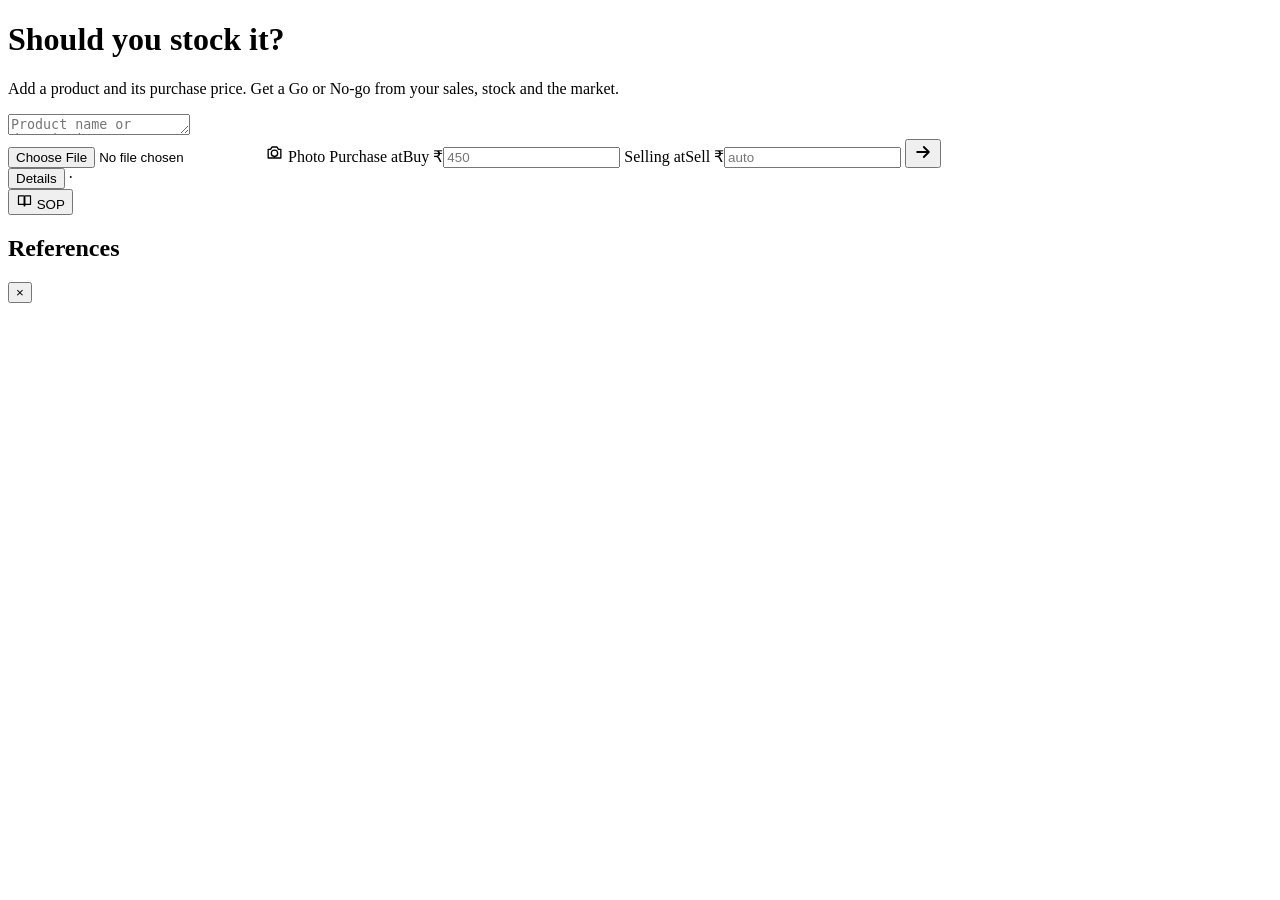
==== commit 98db4fbb: "Sidebar checks, SOP story, exact product links, colour-aware stock rule, limits - Sidebar: Discovery" ====
--- a/backend/static/index.html
+++ b/backend/static/index.html
@@ -7,7 +7,7 @@
 <meta name="description" content="Know if a product will sell before you stock it.">
 <link rel="preconnect" href="https://fonts.googleapis.com">
 <link rel="stylesheet" href="https://fonts.googleapis.com/css2?family=Bricolage+Grotesque:opsz,wght@12..96,600;12..96,700;12..96,800&family=IBM+Plex+Sans:wght@400;500;600&family=IBM+Plex+Mono:wght@500&display=swap">
-<link rel="icon" href="data:image/svg+xml,%3Csvg xmlns='http://www.w3.org/2000/svg' viewBox='0 0 40 40'%3E%3Ccircle cx='20' cy='20' r='20' fill='%23137a4f'/%3E%3Ccircle cx='20' cy='20' r='15.5' fill='none' stroke='white' stroke-opacity='.25' stroke-width='1.4'/%3E%3Cg transform='rotate(40 20 20)'%3E%3Cpath d='M20 6.5L25 20H15Z' fill='white'/%3E%3Cpath d='M15 20H25L20 33.5Z' fill='white' fill-opacity='.4'/%3E%3Ccircle cx='20' cy='20' r='2.3' fill='%23137a4f'/%3E%3C/g%3E%3C/svg%3E">
+<link rel="icon" href="data:image/svg+xml,%3Csvg xmlns='http://www.w3.org/2000/svg' viewBox='0 0 40 40'%3E%3Ccircle cx='20' cy='20' r='20' fill='%231d4ed8'/%3E%3Ccircle cx='20' cy='20' r='15.5' fill='none' stroke='white' stroke-opacity='.25' stroke-width='1.4'/%3E%3Cg transform='rotate(40 20 20)'%3E%3Cpath d='M20 6.5L25 20H15Z' fill='white'/%3E%3Cpath d='M15 20H25L20 33.5Z' fill='white' fill-opacity='.4'/%3E%3Ccircle cx='20' cy='20' r='2.3' fill='%231d4ed8'/%3E%3C/g%3E%3C/svg%3E">
 <link rel="stylesheet" href="/static/app.css">
 </head>
 <body>
@@ -18,14 +18,8 @@
    <div class="chat">
     <div class="hero" id="hero">
       <div class="buddy" id="buddy"></div>
-      <h1 class="hero-title" id="greeting">Hello!</h1>
-      <p class="hero-sub">I'm <b>GoNoGo</b>, your buying buddy. What are you thinking of stocking?
-        Show me a photo or tell me about it, plus what it costs you, and I'll check with the team whether it's worth buying.</p>
-      <div class="starters">
-        <label class="starter" for="photo"><span aria-hidden="true">📷</span> Check a photo</label>
-        <button type="button" class="starter" data-example="0"><span aria-hidden="true">✦</span> Should I stock active leggings?</button>
-        <button type="button" class="starter" data-example="1"><span aria-hidden="true">✦</span> Is a wool overcoat worth it?</button>
-      </div>
+      <h1 class="hero-title" id="greeting">Should you stock it?</h1>
+      <p class="hero-sub">Add a product and its purchase price. Get a Go or No-go from your sales, stock and the market.</p>
     </div>
 
     <div class="thread" id="thread" aria-live="polite"></div>
@@ -38,15 +32,15 @@
         <button type="button" class="cmp-x" id="photo-remove" aria-label="Remove photo">×</button>
       </div>
       <div class="detect" id="detect" role="status" hidden></div>
-      <textarea id="name" rows="1" maxlength="120" aria-label="Product" placeholder="Tell GoNoGo what you want to stock, or add or paste a photo…"></textarea>
+      <textarea id="name" rows="1" maxlength="120" aria-label="Product" placeholder="Product name or description, or paste a photo…"></textarea>
       <div class="cmp-bar">
         <input type="file" id="photo" accept="image/*" class="sr-only">
         <label class="cmp-btn" for="photo" title="Add a photo">
           <svg viewBox="0 0 24 24" width="19" height="19" aria-hidden="true"><path d="M4 8h3l2-3h6l2 3h3v11H4zM12 17a4 4 0 100-8 4 4 0 000 8z" fill="none" stroke="currentColor" stroke-width="1.7" stroke-linejoin="round"/></svg>
           <span>Photo</span>
         </label>
-        <label class="cmp-field"><span>Cost ₹</span><input type="number" id="cost" min="1" step="1" inputmode="numeric" placeholder="450" aria-label="Your cost price in rupees"></label>
-        <label class="cmp-field"><span>Price ₹</span><input type="number" id="price" min="1" step="1" inputmode="numeric" placeholder="auto" aria-label="Selling price in rupees"></label>
+        <label class="cmp-field"><span><span class="lbl-long">Purchase at</span><span class="lbl-short">Buy</span> ₹</span><input type="number" id="cost" min="1" step="1" inputmode="numeric" placeholder="450" aria-label="Purchase price per piece, in rupees"></label>
+        <label class="cmp-field"><span><span class="lbl-long">Selling at</span><span class="lbl-short">Sell</span> ₹</span><input type="number" id="price" min="1" step="1" inputmode="numeric" placeholder="auto" aria-label="Selling price per piece, in rupees"></label>
         <button class="cmp-go" id="submit" type="submit" aria-label="Get the verdict" title="Get the verdict">
           <svg viewBox="0 0 24 24" width="20" height="20" aria-hidden="true"><path d="M5 12h14M13 6l6 6-6 6" fill="none" stroke="currentColor" stroke-width="2.2" stroke-linecap="round" stroke-linejoin="round"/></svg>
         </button>
@@ -63,9 +57,14 @@
     </div>
    </div>
 
+   <div class="top-actions">
+   <button type="button" class="refs-toggle sop-toggle" id="sop-open" title="SOP: how to use GoNoGo, step by step">
+     <svg viewBox="0 0 24 24" width="17" height="17" aria-hidden="true"><path d="M3.5 5.5h7a2 2 0 012 2v12a2 2 0 00-2-2h-7zM20.5 5.5h-7a2 2 0 00-2 2v12a2 2 0 012-2h7z" fill="none" stroke="currentColor" stroke-width="1.7" stroke-linejoin="round"/></svg>
+     SOP<span class="new-dot" id="sop-dot" hidden></span></button>
    <button type="button" class="refs-toggle" id="refs-toggle" hidden aria-controls="refs" aria-expanded="false">
      <svg viewBox="0 0 24 24" width="17" height="17" aria-hidden="true"><path d="M6 3.5h9l3.5 3.5v13.5H6zM14.5 3.5V7.5h4M9 12h6.5M9 15.5h6.5" fill="none" stroke="currentColor" stroke-width="1.7" stroke-linejoin="round"/></svg>
      References<span class="new-dot" hidden></span></button>
+   </div>
    <aside class="refs" id="refs" aria-labelledby="refs-title" aria-hidden="true">
      <div class="refs-head"><div><h2 id="refs-title">References</h2><span class="hint" id="refs-for"></span></div>
        <button type="button" class="refs-x" id="refs-close" aria-label="Close references">×</button></div>
@@ -99,6 +98,18 @@
         </div>
       <div class="modal-foot"><button class="btn" value="done">Done</button></div>
     </form>
+  </dialog>
+
+  <dialog class="modal sop" id="sop-modal" aria-labelledby="sop-title" aria-roledescription="slides">
+    <div class="modal-card">
+      <div class="modal-head"><h2 id="sop-title">GoNoGo, step by step</h2><button type="button" class="modal-x" aria-label="Close" onclick="$('sop-modal').close()">×</button></div>
+      <div class="sop-stage" id="sop-stage" aria-live="polite"></div>
+      <div class="sop-nav">
+        <button type="button" class="btn ghost" id="sop-prev">← Back</button>
+        <div class="sop-dots" id="sop-dots" role="tablist" aria-label="Slides"></div>
+        <button type="button" class="btn" id="sop-next">Next →</button>
+      </div>
+    </div>
   </dialog>
 
   <dialog class="modal" id="rules-modal" aria-labelledby="rules-title">
@@ -239,7 +250,8 @@
 }
 async function readPhoto() {
   const sent = photoData;
-  showDetect(`<span class="reading"><span class="dot working"></span>Looking for products in your photo…</span>`);
+  showDetect(`<span class="reading"><span class="dot working"></span>Looking for products in your photo…</span>
+    <div class="found-list" aria-hidden="true">${'<div class="found sk-found"><span class="sk sk-dot"></span><span class="found-text"><span class="sk sk-line" style="width:60%"></span><span class="sk sk-line" style="width:38%"></span></span></div>'.repeat(2)}</div>`);
   try {
     const res = await fetch("/api/autofill", {method: "POST", headers: {"Content-Type": "application/json"},
       body: JSON.stringify({image: sent, hint: $("description").value.trim()})});
@@ -363,7 +375,7 @@
   e.preventDefault();
   if (running) { running.abort(); return; }   // the button is "Stop" while the team works
   const name = $("name").value.trim(), cost = parseFloat($("cost").value);
-  if (!(cost > 0)) { composerHint("Enter your cost price (what you pay per piece) to get a verdict."); $("cost").focus(); return; }
+  if (!(cost > 0)) { composerHint("Enter the price you'll purchase it at (per piece) to get a verdict."); $("cost").focus(); return; }
   if (name.length < 2) {
     $("name").focus();
     composerHint(photoData ? "Wait for the photo to be read, or describe the product." : "Add a photo, or describe the product.");
@@ -383,7 +395,7 @@
   const pic = body.image || body.thumb;
   return `<div class="msg user">
     ${pic ? `<img src="${pic}" alt="">` : ""}
-    <div><b>${esc(body.name)}</b><small>Cost ${inr(body.cost)} · ${body.price ? "price " + inr(body.price) : "price: suggest one"}</small></div>
+    <div><b>${esc(body.name)}</b><small>Purchase at ${inr(body.cost)} · ${body.price ? "selling at " + inr(body.price) : "selling price: suggest one"}</small></div>
     <button type="button" class="edit-btn" onclick="editQuestion(${i})" aria-label="Edit this question">
       <svg viewBox="0 0 24 24" width="14" height="14" aria-hidden="true"><path d="M4 20h4l10-10-4-4L4 16zM13 7l4 4" fill="none" stroke="currentColor" stroke-width="1.9" stroke-linejoin="round"/></svg>Edit</button></div>`;
 }
@@ -489,12 +501,8 @@
 // Close the References panel (it comes back with the next answer, or the References button).
 $("refs-close").addEventListener("click", closeRefs);
 
-// A greeting, like a chat app: by time of day, with the shop's name.
-function greet() {
-  const h = new Date().getHours();
-  const part = h < 5 ? "Good evening" : h < 12 ? "Good morning" : h < 17 ? "Good afternoon" : "Good evening";
-  $("greeting").textContent = `${part}${org.shop_name ? ", " + org.shop_name : ""}!`;
-}
+// The headline speaks to the seller directly.
+function greet() { $("greeting").textContent = "Should you stock it?"; }
 greet();
 $("buddy").innerHTML = gogoHTML(72);
 
@@ -508,7 +516,7 @@
   // name and dot both describe the latest question in the conversation
   const conv = {id: convId, title: last.body.name + (answers.length > 1 ? ` (+${answers.length - 1})` : ""),
                 verdict: last.data.verdict, updated: Date.now(), turns};
-  let list = [conv, ...loadHistory().filter(c => c.id !== convId)].slice(0, 12);
+  let list = [conv, ...loadHistory().filter(c => c.id !== convId)].slice(0, 30);
   for (;;) {   // if the browser is full, drop the oldest checks
     try { localStorage.setItem(HISTORY_KEY, JSON.stringify(list)); break; }
     catch (e) { if (list.length <= 1) break; list = list.slice(0, -1); }
@@ -761,6 +769,68 @@
 $("refs-toggle").addEventListener("click", () => $("refs").classList.contains("open") ? closeRefs() : openRefs());
 addEventListener("keydown", (e) => { if (e.key === "Escape" && $("refs").classList.contains("open")) closeRefs(); });
 
+// --- SOP: how to use GoNoGo, as a few simple slides ---
+const SOP_ICON = (d) => `<span class="sop-icon"><svg viewBox="0 0 24 24" width="34" height="34" aria-hidden="true"><path d="${d}" fill="none" stroke="currentColor" stroke-width="1.7" stroke-linecap="round" stroke-linejoin="round"/></svg></span>`;
+// Priya, the shop owner in the story (poses cut from character_style_spritesheet.png into /static/sop/).
+const PRIYA = (pose, size = 120) => `<img class="priya" src="/static/sop/priya-${pose}.png" width="${size}" height="${size}" alt="">`;
+const SOP_SLIDES = [
+  // the story: why GoNoGo exists
+  {kicker: "Why GoNoGo", art: () => PRIYA("phone"),
+   title: "Meet Priya", text: "She runs a small fashion shop. A supplier calls about a new kurta: \u201cHow many will you take?\u201d"},
+  {kicker: "Why GoNoGo", art: () => PRIYA("curious"),
+   title: "Today, it's a guess", text: "She has to decide on the spot, on gut feel. Either way, a wrong call costs her.",
+   extra: () => `<div class="sop-risks"><div class="risk no">${PRIYA("sad", 52)}<div><b>She buys, it doesn't sell</b><span>Her cash is stuck in stock on the shelf.</span></div></div>
+     <div class="risk cond">${PRIYA("sigh", 52)}<div><b>She says no, it would have sold</b><span>A competitor gets those sales.</span></div></div></div>`},
+  {kicker: "Why GoNoGo", art: () => PRIYA("notes"),
+   title: "The answer is already there", text: "In her own sales, her stock, her customers and the prices online. But checking all of it by hand takes days."},
+  {kicker: "Why GoNoGo", art: () => `<div class="sop-duo">${PRIYA("happy")}${gogoHTML(52)}</div>`, title: "GoNoGo checks it in a minute",
+   text: "A photo and a price is all it needs. It gives a clear answer, with the reasons and the proof.",
+   extra: () => `<div class="sop-chips"><span class="check-verdict v-go">Go</span><span class="check-verdict v-go_with_conditions">Go with conditions</span><span class="check-verdict v-no_go">No-go</span></div>`},
+  // how to use it
+  {art: () => SOP_ICON("M4 8h3l2-3h6l2 3h3v11H4zM12 17a4 4 0 100-8 4 4 0 000 8z"), title: "1. Add the product",
+   text: "Type its name, or tap Photo (you can also paste a picture). If the photo shows several products, pick the number you mean."},
+  {art: () => SOP_ICON("M12 2v20M17 6H9.5a3.5 3.5 0 000 7h5a3.5 3.5 0 010 7H6"), title: "2. Enter the prices",
+   text: "Purchase at: what you pay for one piece. Selling at: your price. Not sure? Leave it and GoNoGo suggests one. Then press the arrow."},
+  {art: () => `<div class="sop-team">${AGENT_ORDER.map(avatarHTML).join("")}</div>`, title: "3. The team checks it",
+   text: "Six AI agents work at once: what the product is, prices online, your own sales, who buys it, the money, and the final call. About a minute."},
+  {art: () => SOP_ICON("M9 12l2 2 4-4M12 3a9 9 0 100 18 9 9 0 000-18z"), title: "4. Read the answer",
+   text: "You get the verdict, how many to order first, the cash you need, and three plain reasons. Your rules decide; the AI only explains."},
+  {art: () => SOP_ICON("M6 3.5h9l3.5 3.5v13.5H6zM14.5 3.5V7.5h4M9 12h6.5M9 15.5h6.5"), title: "5. Check the proof",
+   text: "Open References for the facts behind the answer: similar products online (each link opens that product), every rule check and your sales."},
+  {art: () => SOP_ICON("M4 21V14M4 10V3M12 21V12M12 8V3M20 21V16M20 12V3M1 14h6M9 8h6M17 16h6"), title: "6. Make it yours",
+   text: "Set your margin, break-even and test budget on the Business page, and what you sell on Shop profile. Past checks stay under Recent checks."},
+];
+let sopAt = 0;
+function sopShow(i) {
+  sopAt = Math.max(0, Math.min(SOP_SLIDES.length - 1, i));
+  const sl = SOP_SLIDES[sopAt];
+  $("sop-stage").innerHTML = `<div class="sop-slide" role="group" aria-label="Slide ${sopAt + 1} of ${SOP_SLIDES.length}">
+    <span class="sop-kicker">${sl.kicker || "How to use it"}</span><div class="sop-art">${sl.art()}</div><h3>${esc(sl.title)}</h3><p>${esc(sl.text)}</p>${sl.extra ? sl.extra() : ""}</div>`;
+  $("sop-dots").innerHTML = SOP_SLIDES.map((_, k) => `<button type="button" role="tab" aria-selected="${k === sopAt}" aria-label="Slide ${k + 1}" data-k="${k}"></button>`).join("");
+  $("sop-prev").style.visibility = sopAt ? "visible" : "hidden";
+  $("sop-next").textContent = sopAt === SOP_SLIDES.length - 1 ? "Start a check" : "Next →";
+}
+function openSop() {
+  sopShow(0);
+  $("sop-modal").showModal();
+  $("sop-dot").hidden = true;
+  try { localStorage.setItem("gonogo.sop.seen", "1"); } catch (e) {}
+}
+document.body.appendChild(document.querySelector(".top-actions"));   // above the phone top bar (outside the page's stacking)
+$("sop-open").addEventListener("click", openSop);
+$("sop-prev").addEventListener("click", () => sopShow(sopAt - 1));
+$("sop-next").addEventListener("click", () => {
+  if (sopAt < SOP_SLIDES.length - 1) return sopShow(sopAt + 1);
+  $("sop-modal").close(); $("name").focus();
+});
+$("sop-dots").addEventListener("click", (e) => { const b = e.target.closest("button"); if (b) sopShow(+b.dataset.k); });
+$("sop-modal").addEventListener("keydown", (e) => {
+  if (e.key === "ArrowRight") sopShow(sopAt + 1);
+  if (e.key === "ArrowLeft") sopShow(sopAt - 1);
+});
+$("sop-modal").addEventListener("click", (e) => { if (e.target === $("sop-modal")) $("sop-modal").close(); });
+try { if (!localStorage.getItem("gonogo.sop.seen")) $("sop-dot").hidden = false; } catch (e) {}
+
 function showRefs(idx, open) {
   const {data: d, body} = answers[idx];
   const k = d.key_numbers || {};
